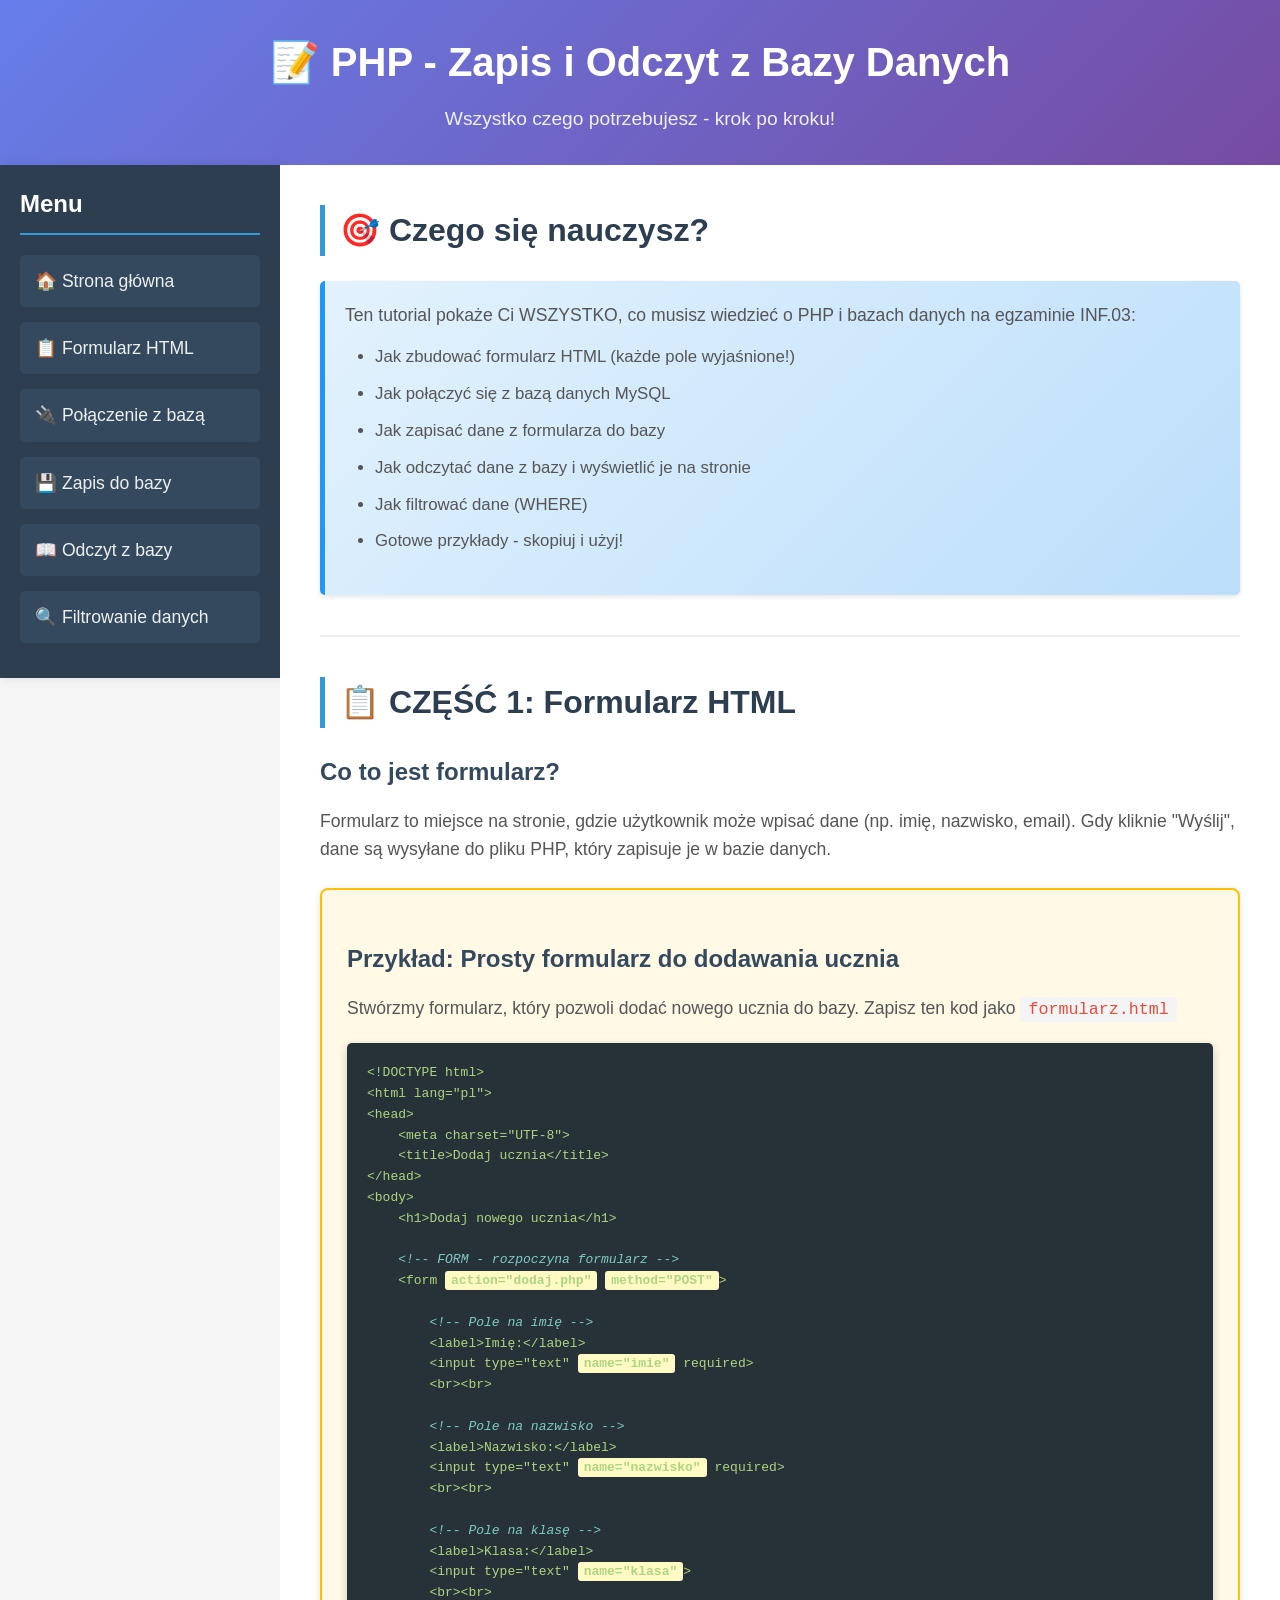
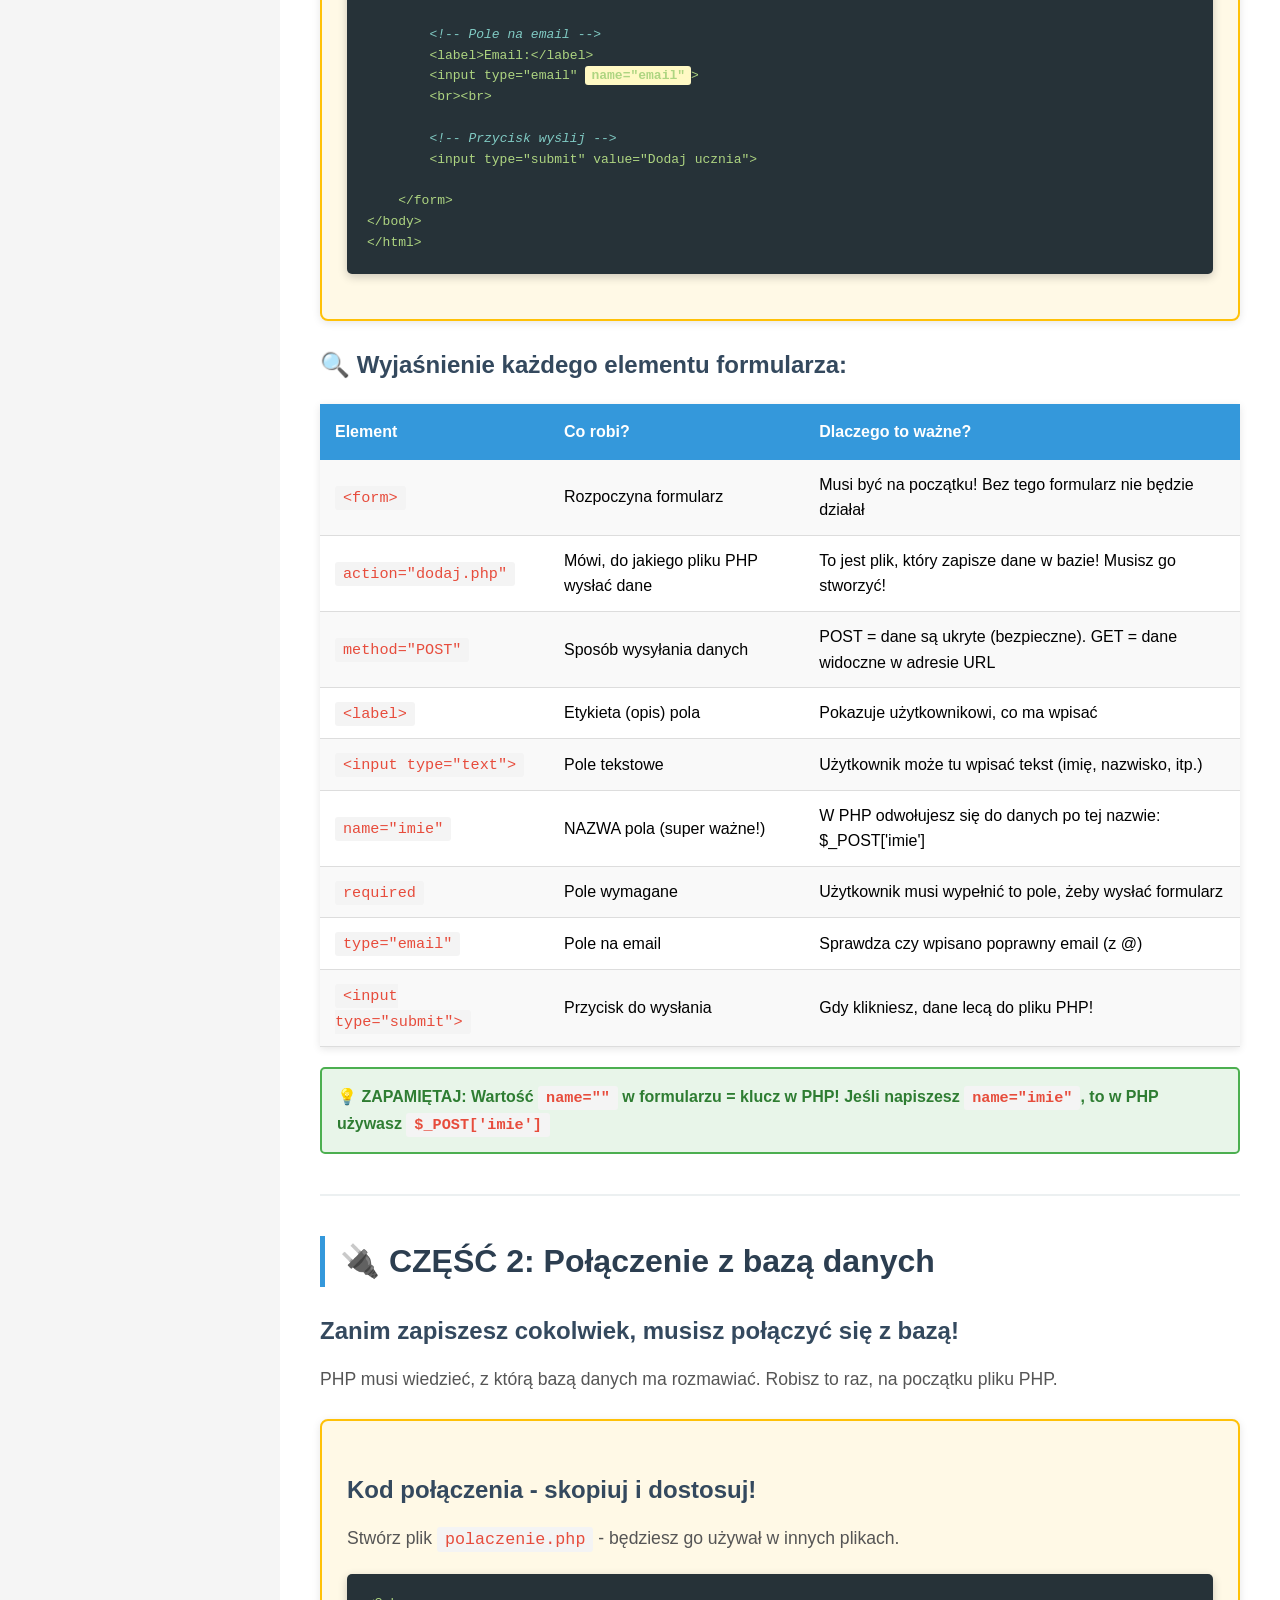
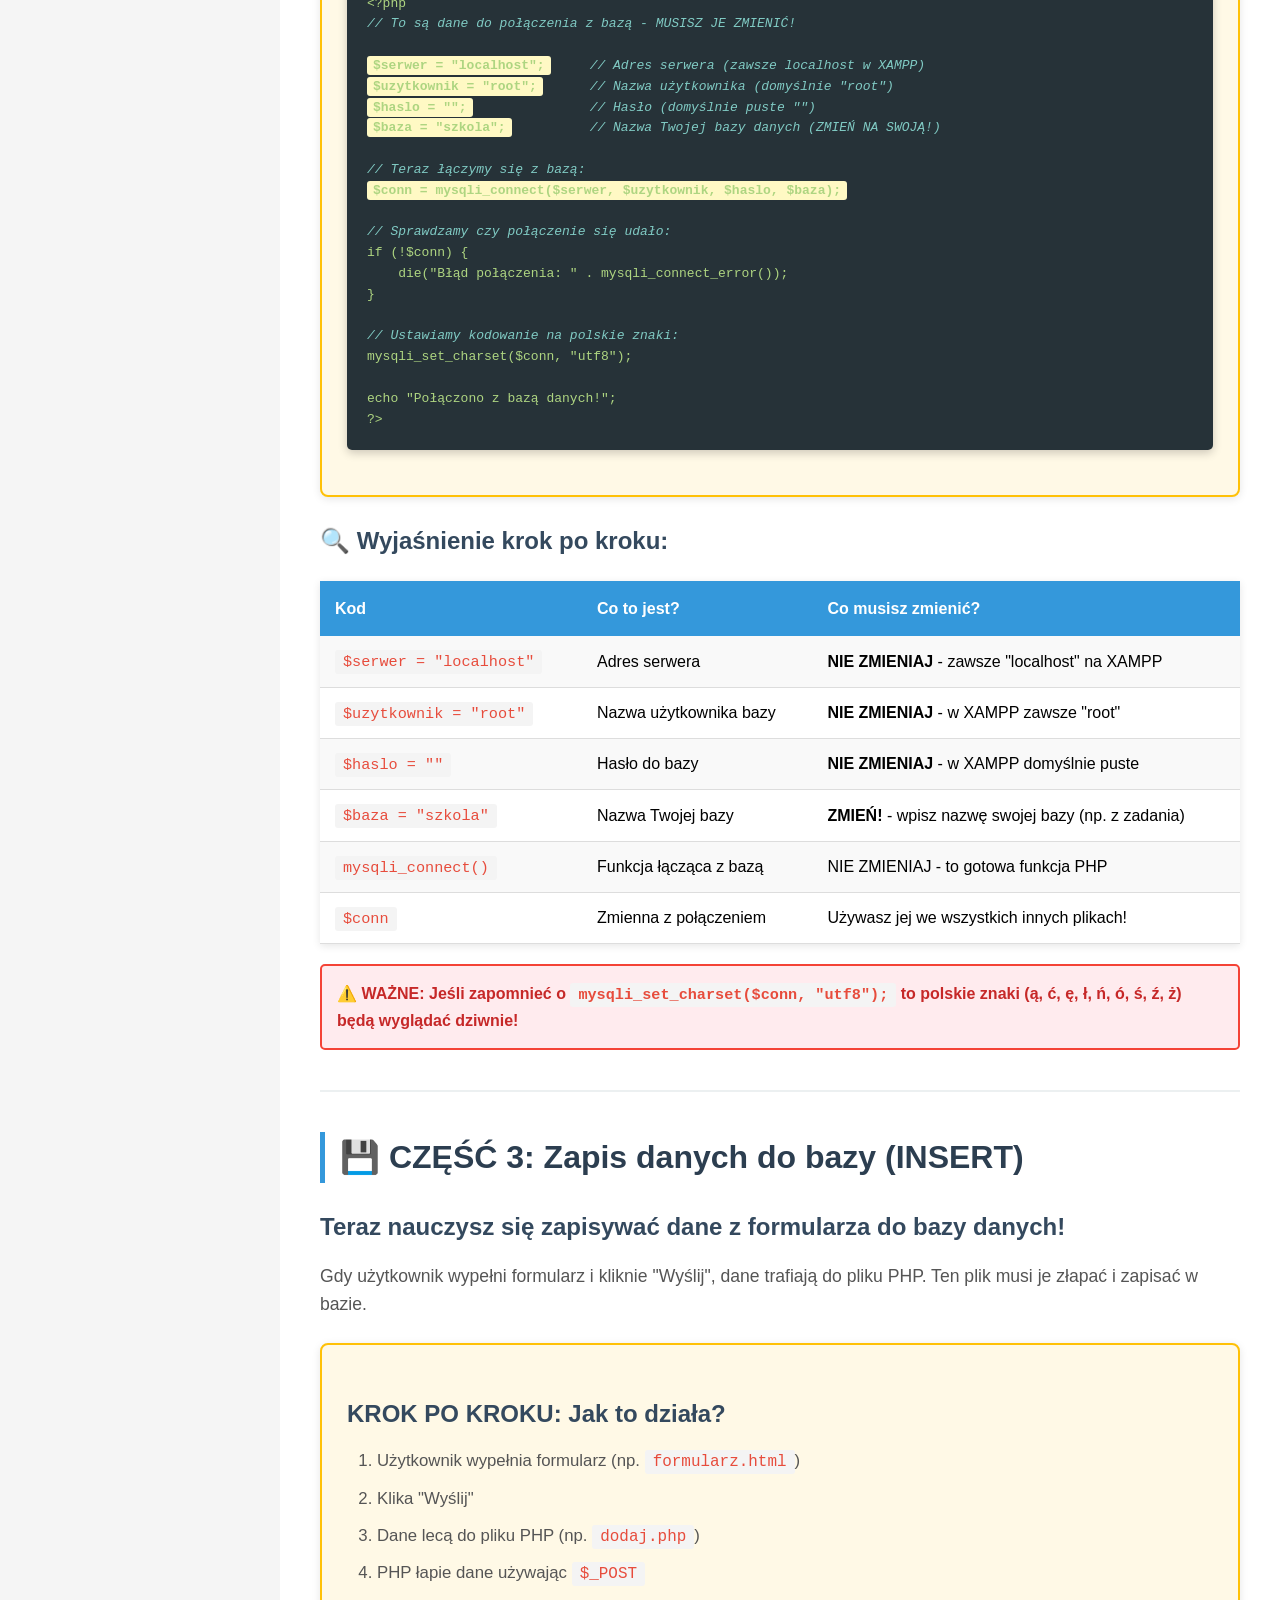
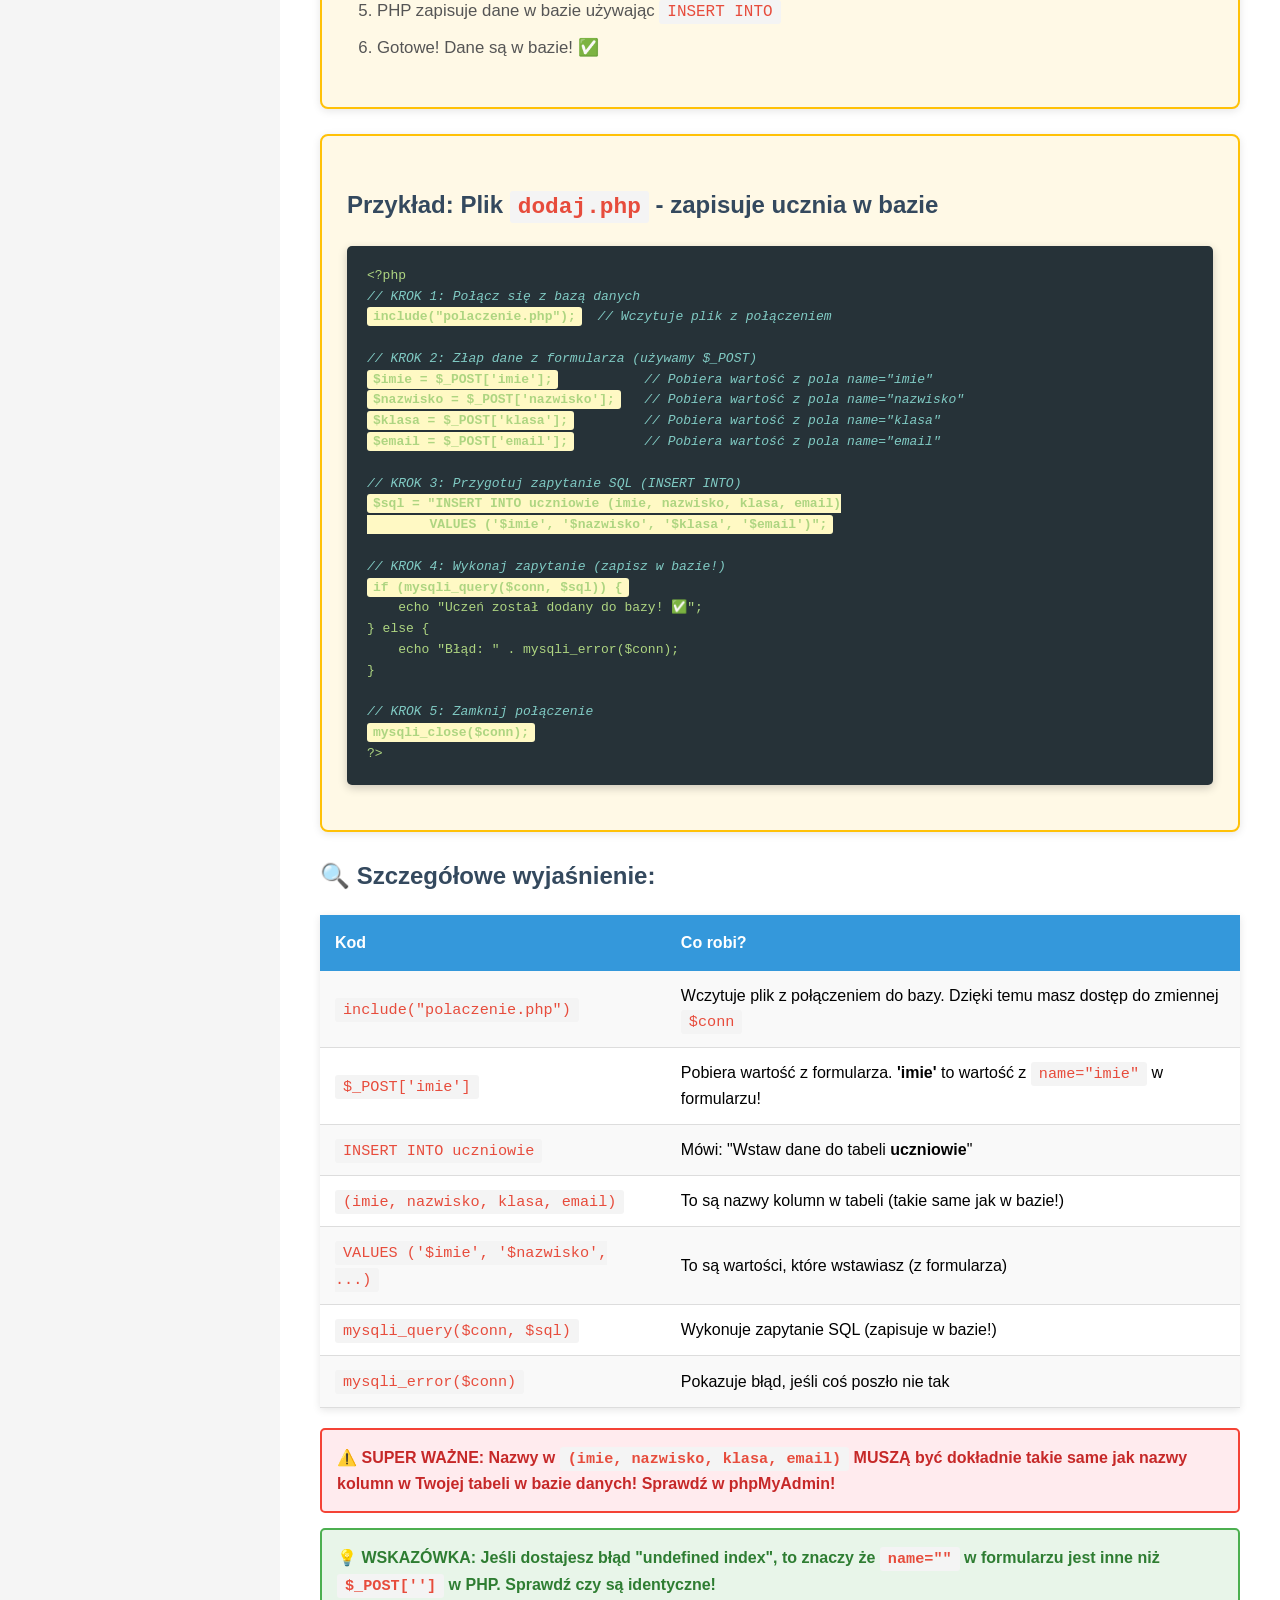
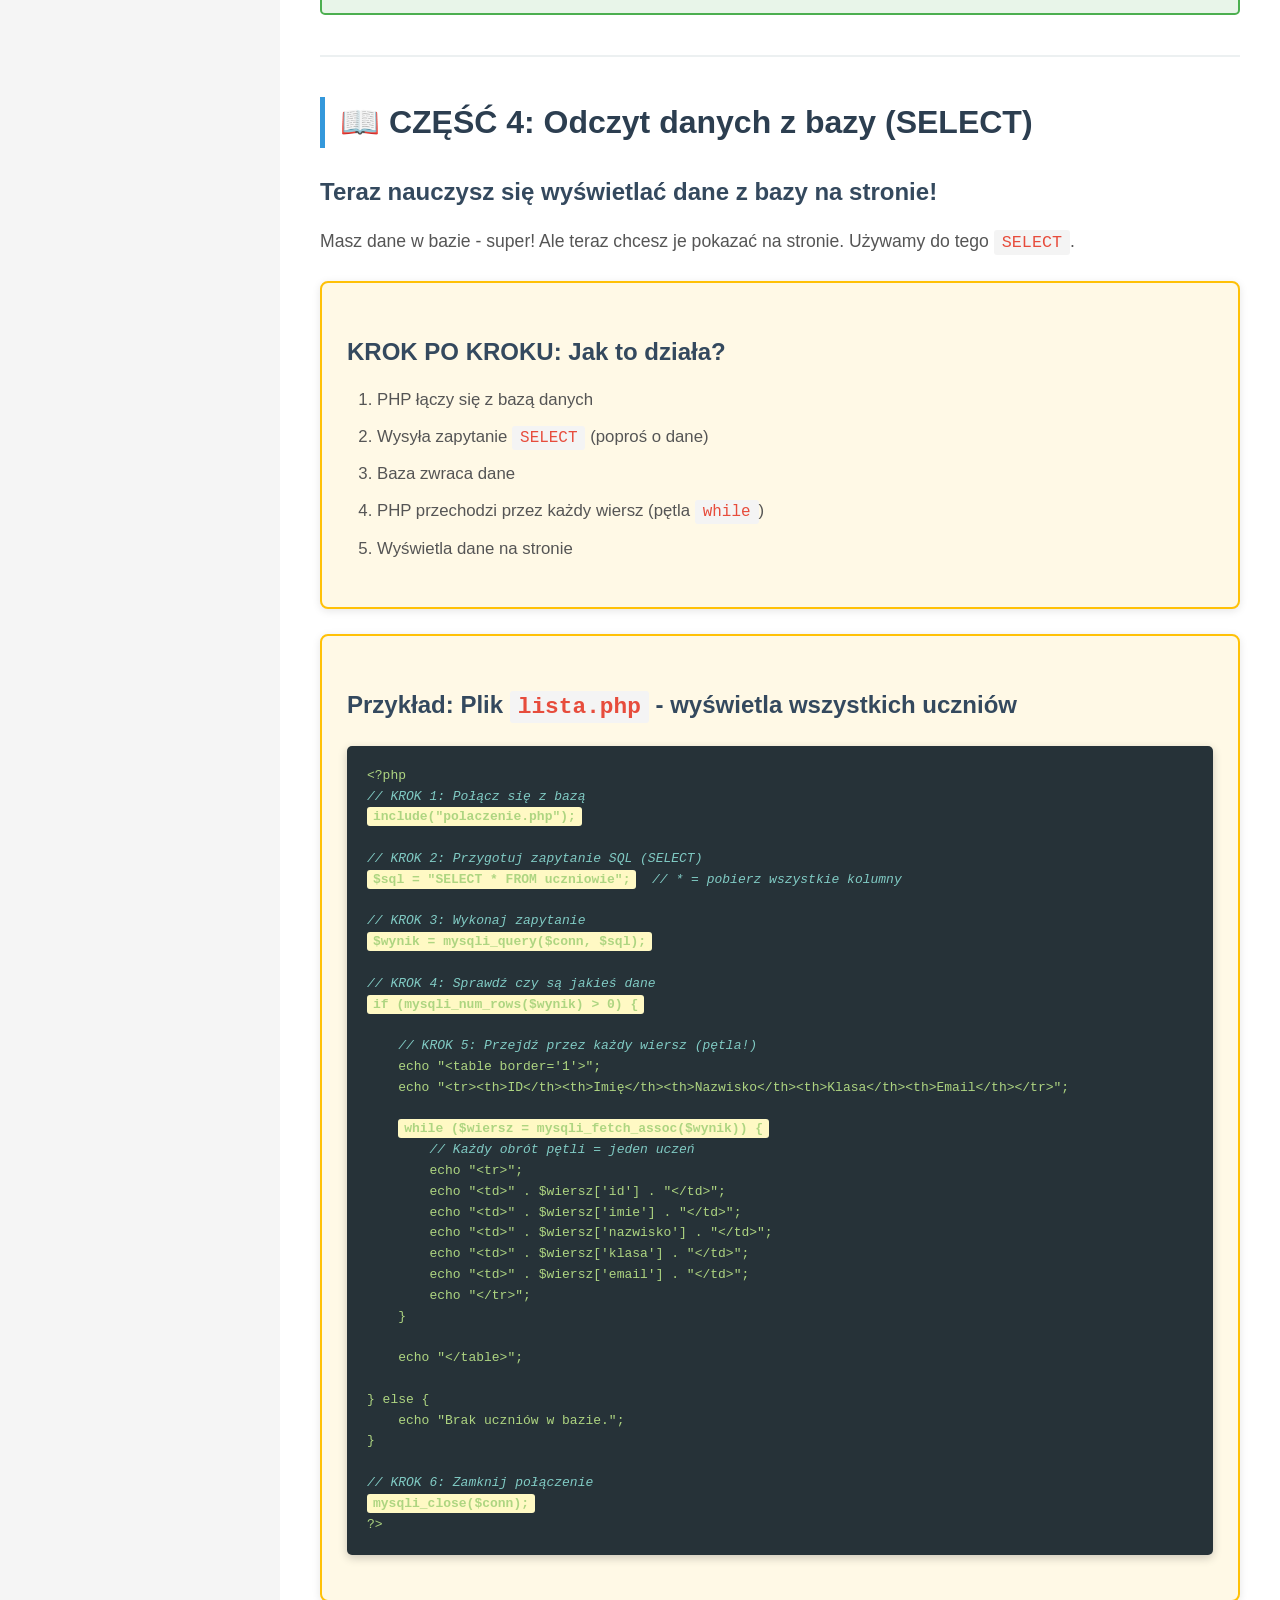
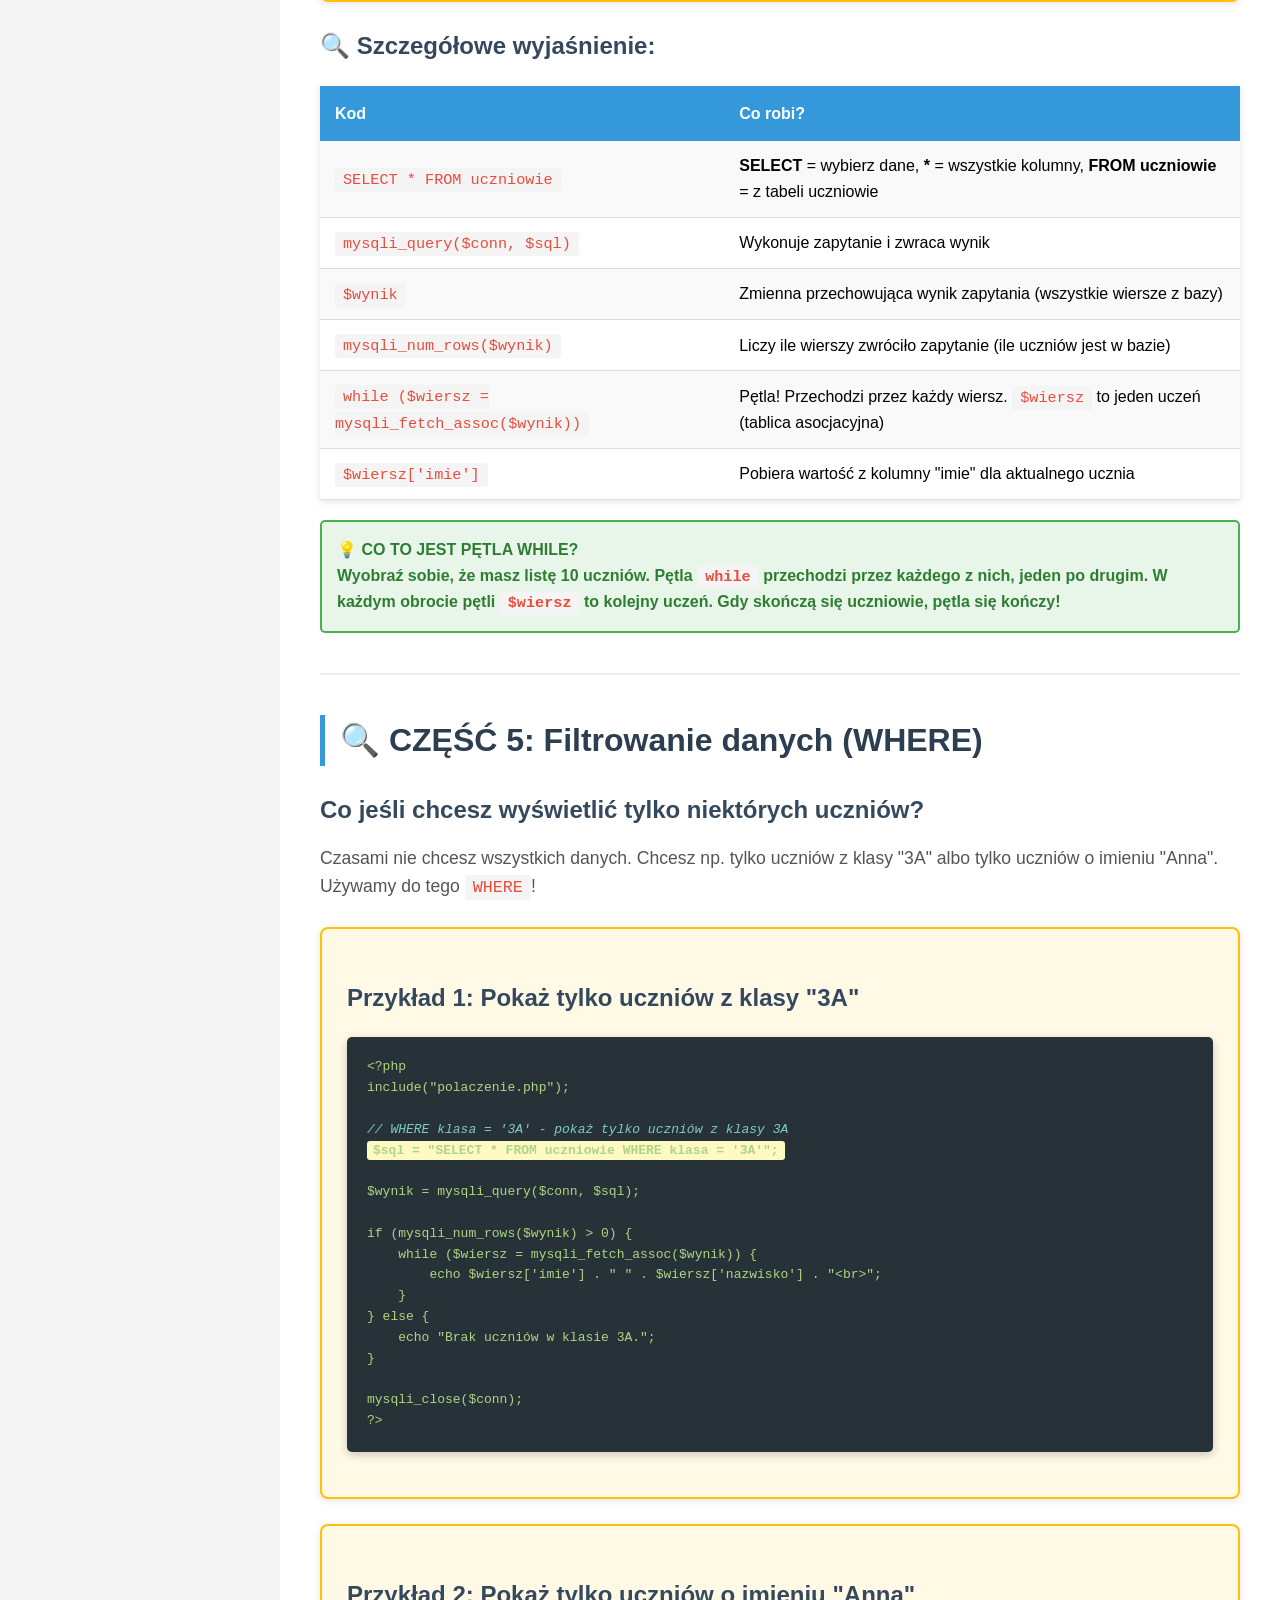
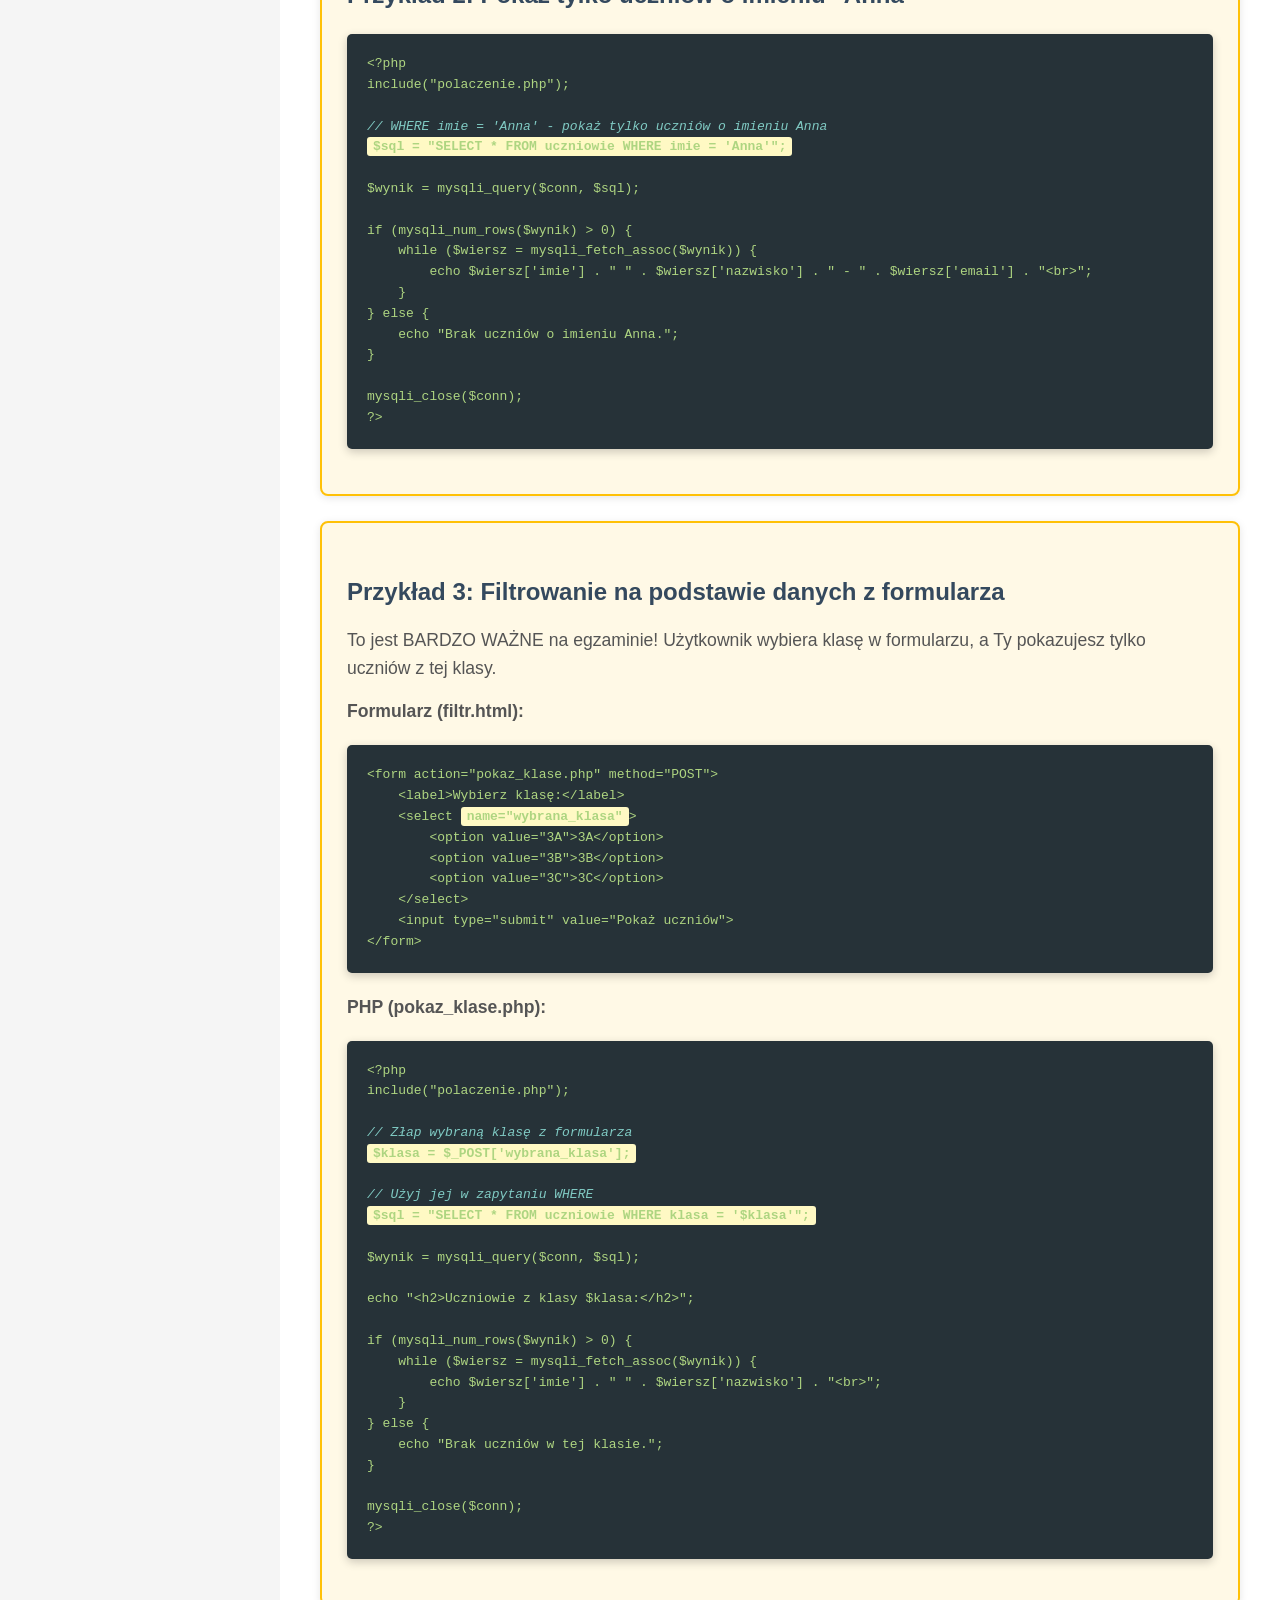
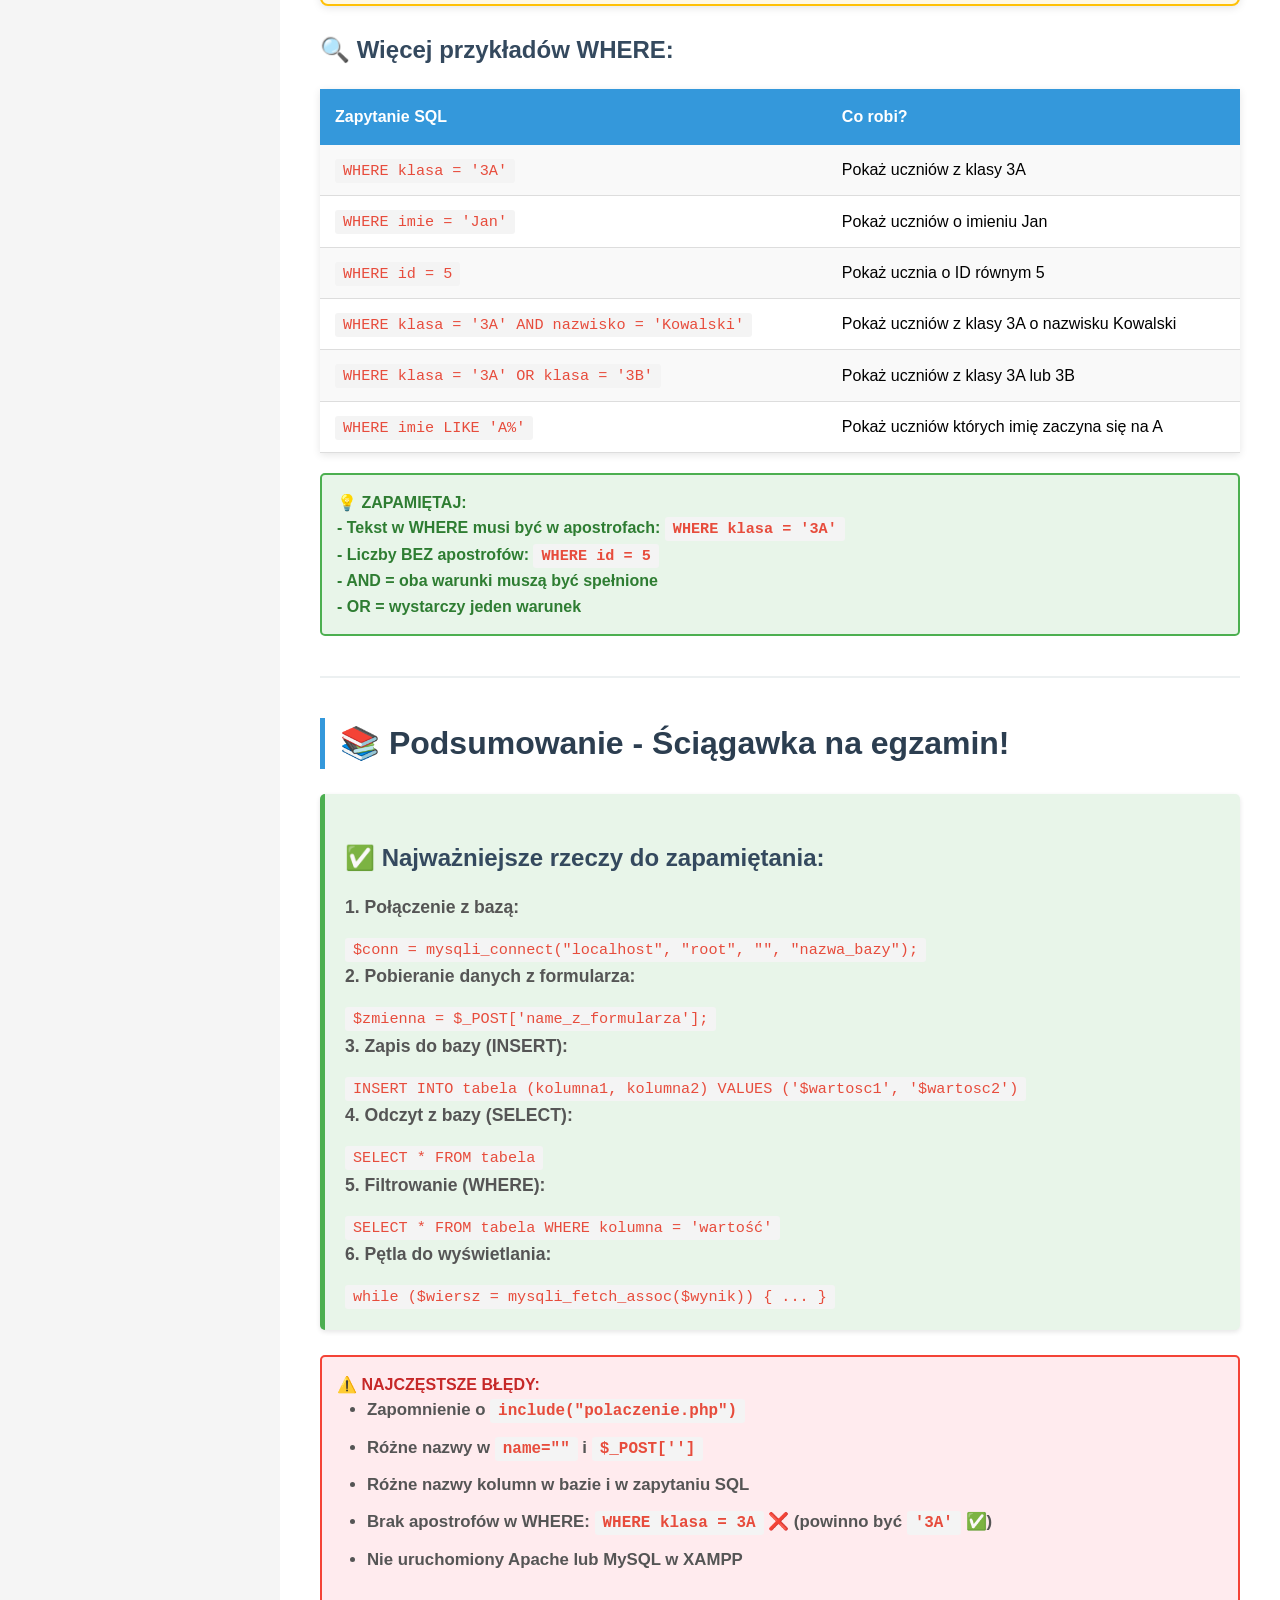
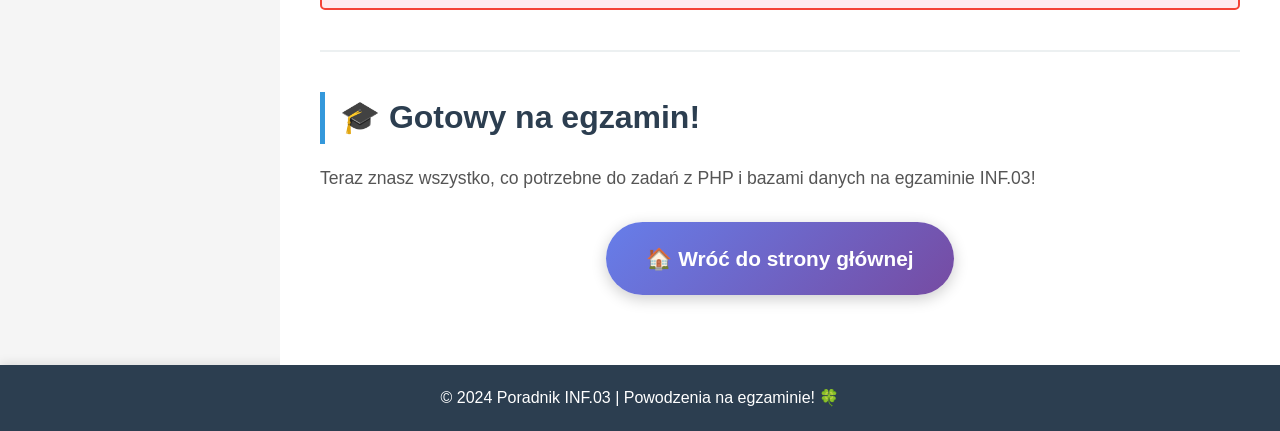
==== PHP_zapis_odczyt.html @ 05ea0daa "Dodano kompletny interaktywny tutorial PHP dla egzaminu INF.03 Stworzono kompleksowy poradnik dla sł" ====
<!DOCTYPE html>
<html lang="pl">
<head>
    <meta charset="UTF-8">
    <meta name="viewport" content="width=device-width, initial-scale=1.0">
    <title>PHP - Zapis i Odczyt z Bazy Danych | INF.03</title>
    <link rel="stylesheet" type="text/css" href="css/style.css">
</head>
<body>

    <!-- Nagłówek -->
    <div id="header">
        <h1>📝 PHP - Zapis i Odczyt z Bazy Danych</h1>
        <p>Wszystko czego potrzebujesz - krok po kroku!</p>
    </div>

    <!-- Menu nawigacji -->
    <div id="nav">
        <h2>Menu</h2>
        <ul>
            <li><a href="index.html">🏠 Strona główna</a></li>
            <li><a href="#formularz">📋 Formularz HTML</a></li>
            <li><a href="#polaczenie">🔌 Połączenie z bazą</a></li>
            <li><a href="#zapis">💾 Zapis do bazy</a></li>
            <li><a href="#odczyt">📖 Odczyt z bazy</a></li>
            <li><a href="#filtrowanie">🔍 Filtrowanie danych</a></li>
        </ul>
    </div>

    <!-- Główna treść -->
    <div id="main">

        <h2>🎯 Czego się nauczysz?</h2>
        <div class="info-box">
            <p>Ten tutorial pokaże Ci WSZYSTKO, co musisz wiedzieć o PHP i bazach danych na egzaminie INF.03:</p>
            <ul>
                <li>Jak zbudować formularz HTML (każde pole wyjaśnione!)</li>
                <li>Jak połączyć się z bazą danych MySQL</li>
                <li>Jak zapisać dane z formularza do bazy</li>
                <li>Jak odczytać dane z bazy i wyświetlić je na stronie</li>
                <li>Jak filtrować dane (WHERE)</li>
                <li>Gotowe przykłady - skopiuj i użyj!</li>
            </ul>
        </div>

        <hr id="formularz">

        <h2>📋 CZĘŚĆ 1: Formularz HTML</h2>

        <h3>Co to jest formularz?</h3>
        <p>Formularz to miejsce na stronie, gdzie użytkownik może wpisać dane (np. imię, nazwisko, email). Gdy kliknie "Wyślij", dane są wysyłane do pliku PHP, który zapisuje je w bazie danych.</p>

        <div class="step-box">
            <h3>Przykład: Prosty formularz do dodawania ucznia</h3>
            <p>Stwórzmy formularz, który pozwoli dodać nowego ucznia do bazy. Zapisz ten kod jako <code>formularz.html</code></p>

            <div class="code-box">
<pre>&lt;!DOCTYPE html&gt;
&lt;html lang="pl"&gt;
&lt;head&gt;
    &lt;meta charset="UTF-8"&gt;
    &lt;title&gt;Dodaj ucznia&lt;/title&gt;
&lt;/head&gt;
&lt;body&gt;
    &lt;h1&gt;Dodaj nowego ucznia&lt;/h1&gt;

    <span class="code-comment">&lt;!-- FORM - rozpoczyna formularz --&gt;</span>
    &lt;form <span class="highlight">action="dodaj.php"</span> <span class="highlight">method="POST"</span>&gt;

        <span class="code-comment">&lt;!-- Pole na imię --&gt;</span>
        &lt;label&gt;Imię:&lt;/label&gt;
        &lt;input type="text" <span class="highlight">name="imie"</span> required&gt;
        &lt;br&gt;&lt;br&gt;

        <span class="code-comment">&lt;!-- Pole na nazwisko --&gt;</span>
        &lt;label&gt;Nazwisko:&lt;/label&gt;
        &lt;input type="text" <span class="highlight">name="nazwisko"</span> required&gt;
        &lt;br&gt;&lt;br&gt;

        <span class="code-comment">&lt;!-- Pole na klasę --&gt;</span>
        &lt;label&gt;Klasa:&lt;/label&gt;
        &lt;input type="text" <span class="highlight">name="klasa"</span>&gt;
        &lt;br&gt;&lt;br&gt;

        <span class="code-comment">&lt;!-- Pole na email --&gt;</span>
        &lt;label&gt;Email:&lt;/label&gt;
        &lt;input type="email" <span class="highlight">name="email"</span>&gt;
        &lt;br&gt;&lt;br&gt;

        <span class="code-comment">&lt;!-- Przycisk wyślij --&gt;</span>
        &lt;input type="submit" value="Dodaj ucznia"&gt;

    &lt;/form&gt;
&lt;/body&gt;
&lt;/html&gt;</pre>
            </div>
        </div>

        <h3>🔍 Wyjaśnienie każdego elementu formularza:</h3>

        <table class="example-table">
            <tr>
                <th>Element</th>
                <th>Co robi?</th>
                <th>Dlaczego to ważne?</th>
            </tr>
            <tr>
                <td><code>&lt;form&gt;</code></td>
                <td>Rozpoczyna formularz</td>
                <td>Musi być na początku! Bez tego formularz nie będzie działał</td>
            </tr>
            <tr>
                <td><code>action="dodaj.php"</code></td>
                <td>Mówi, do jakiego pliku PHP wysłać dane</td>
                <td>To jest plik, który zapisze dane w bazie! Musisz go stworzyć!</td>
            </tr>
            <tr>
                <td><code>method="POST"</code></td>
                <td>Sposób wysyłania danych</td>
                <td>POST = dane są ukryte (bezpieczne). GET = dane widoczne w adresie URL</td>
            </tr>
            <tr>
                <td><code>&lt;label&gt;</code></td>
                <td>Etykieta (opis) pola</td>
                <td>Pokazuje użytkownikowi, co ma wpisać</td>
            </tr>
            <tr>
                <td><code>&lt;input type="text"&gt;</code></td>
                <td>Pole tekstowe</td>
                <td>Użytkownik może tu wpisać tekst (imię, nazwisko, itp.)</td>
            </tr>
            <tr>
                <td><code>name="imie"</code></td>
                <td>NAZWA pola (super ważne!)</td>
                <td>W PHP odwołujesz się do danych po tej nazwie: $_POST['imie']</td>
            </tr>
            <tr>
                <td><code>required</code></td>
                <td>Pole wymagane</td>
                <td>Użytkownik musi wypełnić to pole, żeby wysłać formularz</td>
            </tr>
            <tr>
                <td><code>type="email"</code></td>
                <td>Pole na email</td>
                <td>Sprawdza czy wpisano poprawny email (z @)</td>
            </tr>
            <tr>
                <td><code>&lt;input type="submit"&gt;</code></td>
                <td>Przycisk do wysłania</td>
                <td>Gdy klikniesz, dane lecą do pliku PHP!</td>
            </tr>
        </table>

        <div class="tip-box">
            💡 <strong>ZAPAMIĘTAJ:</strong> Wartość <code>name=""</code> w formularzu = klucz w PHP! Jeśli napiszesz <code>name="imie"</code>, to w PHP używasz <code>$_POST['imie']</code>
        </div>

        <hr id="polaczenie">

        <h2>🔌 CZĘŚĆ 2: Połączenie z bazą danych</h2>

        <h3>Zanim zapiszesz cokolwiek, musisz połączyć się z bazą!</h3>
        <p>PHP musi wiedzieć, z którą bazą danych ma rozmawiać. Robisz to raz, na początku pliku PHP.</p>

        <div class="step-box">
            <h3>Kod połączenia - skopiuj i dostosuj!</h3>
            <p>Stwórz plik <code>polaczenie.php</code> - będziesz go używał w innych plikach.</p>

            <div class="code-box">
<pre>&lt;?php
<span class="code-comment">// To są dane do połączenia z bazą - MUSISZ JE ZMIENIĆ!</span>

<span class="highlight">$serwer = "localhost";</span>     <span class="code-comment">// Adres serwera (zawsze localhost w XAMPP)</span>
<span class="highlight">$uzytkownik = "root";</span>      <span class="code-comment">// Nazwa użytkownika (domyślnie "root")</span>
<span class="highlight">$haslo = "";</span>               <span class="code-comment">// Hasło (domyślnie puste "")</span>
<span class="highlight">$baza = "szkola";</span>          <span class="code-comment">// Nazwa Twojej bazy danych (ZMIEŃ NA SWOJĄ!)</span>

<span class="code-comment">// Teraz łączymy się z bazą:</span>
<span class="highlight">$conn = mysqli_connect($serwer, $uzytkownik, $haslo, $baza);</span>

<span class="code-comment">// Sprawdzamy czy połączenie się udało:</span>
if (!$conn) {
    die("Błąd połączenia: " . mysqli_connect_error());
}

<span class="code-comment">// Ustawiamy kodowanie na polskie znaki:</span>
mysqli_set_charset($conn, "utf8");

echo "Połączono z bazą danych!";
?&gt;</pre>
            </div>
        </div>

        <h3>🔍 Wyjaśnienie krok po kroku:</h3>

        <table class="example-table">
            <tr>
                <th>Kod</th>
                <th>Co to jest?</th>
                <th>Co musisz zmienić?</th>
            </tr>
            <tr>
                <td><code>$serwer = "localhost"</code></td>
                <td>Adres serwera</td>
                <td><strong>NIE ZMIENIAJ</strong> - zawsze "localhost" na XAMPP</td>
            </tr>
            <tr>
                <td><code>$uzytkownik = "root"</code></td>
                <td>Nazwa użytkownika bazy</td>
                <td><strong>NIE ZMIENIAJ</strong> - w XAMPP zawsze "root"</td>
            </tr>
            <tr>
                <td><code>$haslo = ""</code></td>
                <td>Hasło do bazy</td>
                <td><strong>NIE ZMIENIAJ</strong> - w XAMPP domyślnie puste</td>
            </tr>
            <tr>
                <td><code>$baza = "szkola"</code></td>
                <td>Nazwa Twojej bazy</td>
                <td><strong>ZMIEŃ!</strong> - wpisz nazwę swojej bazy (np. z zadania)</td>
            </tr>
            <tr>
                <td><code>mysqli_connect()</code></td>
                <td>Funkcja łącząca z bazą</td>
                <td>NIE ZMIENIAJ - to gotowa funkcja PHP</td>
            </tr>
            <tr>
                <td><code>$conn</code></td>
                <td>Zmienna z połączeniem</td>
                <td>Używasz jej we wszystkich innych plikach!</td>
            </tr>
        </table>

        <div class="warning-box">
            ⚠️ <strong>WAŻNE:</strong> Jeśli zapomnieć o <code>mysqli_set_charset($conn, "utf8");</code> to polskie znaki (ą, ć, ę, ł, ń, ó, ś, ź, ż) będą wyglądać dziwnie!
        </div>

        <hr id="zapis">

        <h2>💾 CZĘŚĆ 3: Zapis danych do bazy (INSERT)</h2>

        <h3>Teraz nauczysz się zapisywać dane z formularza do bazy danych!</h3>
        <p>Gdy użytkownik wypełni formularz i kliknie "Wyślij", dane trafiają do pliku PHP. Ten plik musi je złapać i zapisać w bazie.</p>

        <div class="step-box">
            <h3>KROK PO KROKU: Jak to działa?</h3>
            <ol>
                <li>Użytkownik wypełnia formularz (np. <code>formularz.html</code>)</li>
                <li>Klika "Wyślij"</li>
                <li>Dane lecą do pliku PHP (np. <code>dodaj.php</code>)</li>
                <li>PHP łapie dane używając <code>$_POST</code></li>
                <li>PHP zapisuje dane w bazie używając <code>INSERT INTO</code></li>
                <li>Gotowe! Dane są w bazie! ✅</li>
            </ol>
        </div>

        <div class="step-box">
            <h3>Przykład: Plik <code>dodaj.php</code> - zapisuje ucznia w bazie</h3>

            <div class="code-box">
<pre>&lt;?php
<span class="code-comment">// KROK 1: Połącz się z bazą danych</span>
<span class="highlight">include("polaczenie.php");</span>  <span class="code-comment">// Wczytuje plik z połączeniem</span>

<span class="code-comment">// KROK 2: Złap dane z formularza (używamy $_POST)</span>
<span class="highlight">$imie = $_POST['imie'];</span>           <span class="code-comment">// Pobiera wartość z pola name="imie"</span>
<span class="highlight">$nazwisko = $_POST['nazwisko'];</span>   <span class="code-comment">// Pobiera wartość z pola name="nazwisko"</span>
<span class="highlight">$klasa = $_POST['klasa'];</span>         <span class="code-comment">// Pobiera wartość z pola name="klasa"</span>
<span class="highlight">$email = $_POST['email'];</span>         <span class="code-comment">// Pobiera wartość z pola name="email"</span>

<span class="code-comment">// KROK 3: Przygotuj zapytanie SQL (INSERT INTO)</span>
<span class="highlight">$sql = "INSERT INTO uczniowie (imie, nazwisko, klasa, email)
        VALUES ('$imie', '$nazwisko', '$klasa', '$email')";</span>

<span class="code-comment">// KROK 4: Wykonaj zapytanie (zapisz w bazie!)</span>
<span class="highlight">if (mysqli_query($conn, $sql)) {</span>
    echo "Uczeń został dodany do bazy! ✅";
} else {
    echo "Błąd: " . mysqli_error($conn);
}

<span class="code-comment">// KROK 5: Zamknij połączenie</span>
<span class="highlight">mysqli_close($conn);</span>
?&gt;</pre>
            </div>
        </div>

        <h3>🔍 Szczegółowe wyjaśnienie:</h3>

        <table class="example-table">
            <tr>
                <th>Kod</th>
                <th>Co robi?</th>
            </tr>
            <tr>
                <td><code>include("polaczenie.php")</code></td>
                <td>Wczytuje plik z połączeniem do bazy. Dzięki temu masz dostęp do zmiennej <code>$conn</code></td>
            </tr>
            <tr>
                <td><code>$_POST['imie']</code></td>
                <td>Pobiera wartość z formularza. <strong>'imie'</strong> to wartość z <code>name="imie"</code> w formularzu!</td>
            </tr>
            <tr>
                <td><code>INSERT INTO uczniowie</code></td>
                <td>Mówi: "Wstaw dane do tabeli <strong>uczniowie</strong>"</td>
            </tr>
            <tr>
                <td><code>(imie, nazwisko, klasa, email)</code></td>
                <td>To są nazwy kolumn w tabeli (takie same jak w bazie!)</td>
            </tr>
            <tr>
                <td><code>VALUES ('$imie', '$nazwisko', ...)</code></td>
                <td>To są wartości, które wstawiasz (z formularza)</td>
            </tr>
            <tr>
                <td><code>mysqli_query($conn, $sql)</code></td>
                <td>Wykonuje zapytanie SQL (zapisuje w bazie!)</td>
            </tr>
            <tr>
                <td><code>mysqli_error($conn)</code></td>
                <td>Pokazuje błąd, jeśli coś poszło nie tak</td>
            </tr>
        </table>

        <div class="warning-box">
            ⚠️ <strong>SUPER WAŻNE:</strong> Nazwy w <code>(imie, nazwisko, klasa, email)</code> MUSZĄ być dokładnie takie same jak nazwy kolumn w Twojej tabeli w bazie danych! Sprawdź w phpMyAdmin!
        </div>

        <div class="tip-box">
            💡 <strong>WSKAZÓWKA:</strong> Jeśli dostajesz błąd "undefined index", to znaczy że <code>name=""</code> w formularzu jest inne niż <code>$_POST['']</code> w PHP. Sprawdź czy są identyczne!
        </div>

        <hr id="odczyt">

        <h2>📖 CZĘŚĆ 4: Odczyt danych z bazy (SELECT)</h2>

        <h3>Teraz nauczysz się wyświetlać dane z bazy na stronie!</h3>
        <p>Masz dane w bazie - super! Ale teraz chcesz je pokazać na stronie. Używamy do tego <code>SELECT</code>.</p>

        <div class="step-box">
            <h3>KROK PO KROKU: Jak to działa?</h3>
            <ol>
                <li>PHP łączy się z bazą danych</li>
                <li>Wysyła zapytanie <code>SELECT</code> (poproś o dane)</li>
                <li>Baza zwraca dane</li>
                <li>PHP przechodzi przez każdy wiersz (pętla <code>while</code>)</li>
                <li>Wyświetla dane na stronie</li>
            </ol>
        </div>

        <div class="step-box">
            <h3>Przykład: Plik <code>lista.php</code> - wyświetla wszystkich uczniów</h3>

            <div class="code-box">
<pre>&lt;?php
<span class="code-comment">// KROK 1: Połącz się z bazą</span>
<span class="highlight">include("polaczenie.php");</span>

<span class="code-comment">// KROK 2: Przygotuj zapytanie SQL (SELECT)</span>
<span class="highlight">$sql = "SELECT * FROM uczniowie";</span>  <span class="code-comment">// * = pobierz wszystkie kolumny</span>

<span class="code-comment">// KROK 3: Wykonaj zapytanie</span>
<span class="highlight">$wynik = mysqli_query($conn, $sql);</span>

<span class="code-comment">// KROK 4: Sprawdź czy są jakieś dane</span>
<span class="highlight">if (mysqli_num_rows($wynik) > 0) {</span>

    <span class="code-comment">// KROK 5: Przejdź przez każdy wiersz (pętla!)</span>
    echo "&lt;table border='1'&gt;";
    echo "&lt;tr&gt;&lt;th&gt;ID&lt;/th&gt;&lt;th&gt;Imię&lt;/th&gt;&lt;th&gt;Nazwisko&lt;/th&gt;&lt;th&gt;Klasa&lt;/th&gt;&lt;th&gt;Email&lt;/th&gt;&lt;/tr&gt;";

    <span class="highlight">while ($wiersz = mysqli_fetch_assoc($wynik)) {</span>
        <span class="code-comment">// Każdy obrót pętli = jeden uczeń</span>
        echo "&lt;tr&gt;";
        echo "&lt;td&gt;" . $wiersz['id'] . "&lt;/td&gt;";
        echo "&lt;td&gt;" . $wiersz['imie'] . "&lt;/td&gt;";
        echo "&lt;td&gt;" . $wiersz['nazwisko'] . "&lt;/td&gt;";
        echo "&lt;td&gt;" . $wiersz['klasa'] . "&lt;/td&gt;";
        echo "&lt;td&gt;" . $wiersz['email'] . "&lt;/td&gt;";
        echo "&lt;/tr&gt;";
    }

    echo "&lt;/table&gt;";

} else {
    echo "Brak uczniów w bazie.";
}

<span class="code-comment">// KROK 6: Zamknij połączenie</span>
<span class="highlight">mysqli_close($conn);</span>
?&gt;</pre>
            </div>
        </div>

        <h3>🔍 Szczegółowe wyjaśnienie:</h3>

        <table class="example-table">
            <tr>
                <th>Kod</th>
                <th>Co robi?</th>
            </tr>
            <tr>
                <td><code>SELECT * FROM uczniowie</code></td>
                <td><strong>SELECT</strong> = wybierz dane, <strong>*</strong> = wszystkie kolumny, <strong>FROM uczniowie</strong> = z tabeli uczniowie</td>
            </tr>
            <tr>
                <td><code>mysqli_query($conn, $sql)</code></td>
                <td>Wykonuje zapytanie i zwraca wynik</td>
            </tr>
            <tr>
                <td><code>$wynik</code></td>
                <td>Zmienna przechowująca wynik zapytania (wszystkie wiersze z bazy)</td>
            </tr>
            <tr>
                <td><code>mysqli_num_rows($wynik)</code></td>
                <td>Liczy ile wierszy zwróciło zapytanie (ile uczniów jest w bazie)</td>
            </tr>
            <tr>
                <td><code>while ($wiersz = mysqli_fetch_assoc($wynik))</code></td>
                <td>Pętla! Przechodzi przez każdy wiersz. <code>$wiersz</code> to jeden uczeń (tablica asocjacyjna)</td>
            </tr>
            <tr>
                <td><code>$wiersz['imie']</code></td>
                <td>Pobiera wartość z kolumny "imie" dla aktualnego ucznia</td>
            </tr>
        </table>

        <div class="tip-box">
            💡 <strong>CO TO JEST PĘTLA WHILE?</strong><br>
            Wyobraź sobie, że masz listę 10 uczniów. Pętla <code>while</code> przechodzi przez każdego z nich, jeden po drugim.
            W każdym obrocie pętli <code>$wiersz</code> to kolejny uczeń. Gdy skończą się uczniowie, pętla się kończy!
        </div>

        <hr id="filtrowanie">

        <h2>🔍 CZĘŚĆ 5: Filtrowanie danych (WHERE)</h2>

        <h3>Co jeśli chcesz wyświetlić tylko niektórych uczniów?</h3>
        <p>Czasami nie chcesz wszystkich danych. Chcesz np. tylko uczniów z klasy "3A" albo tylko uczniów o imieniu "Anna". Używamy do tego <code>WHERE</code>!</p>

        <div class="step-box">
            <h3>Przykład 1: Pokaż tylko uczniów z klasy "3A"</h3>

            <div class="code-box">
<pre>&lt;?php
include("polaczenie.php");

<span class="code-comment">// WHERE klasa = '3A' - pokaż tylko uczniów z klasy 3A</span>
<span class="highlight">$sql = "SELECT * FROM uczniowie WHERE klasa = '3A'";</span>

$wynik = mysqli_query($conn, $sql);

if (mysqli_num_rows($wynik) > 0) {
    while ($wiersz = mysqli_fetch_assoc($wynik)) {
        echo $wiersz['imie'] . " " . $wiersz['nazwisko'] . "&lt;br&gt;";
    }
} else {
    echo "Brak uczniów w klasie 3A.";
}

mysqli_close($conn);
?&gt;</pre>
            </div>
        </div>

        <div class="step-box">
            <h3>Przykład 2: Pokaż tylko uczniów o imieniu "Anna"</h3>

            <div class="code-box">
<pre>&lt;?php
include("polaczenie.php");

<span class="code-comment">// WHERE imie = 'Anna' - pokaż tylko uczniów o imieniu Anna</span>
<span class="highlight">$sql = "SELECT * FROM uczniowie WHERE imie = 'Anna'";</span>

$wynik = mysqli_query($conn, $sql);

if (mysqli_num_rows($wynik) > 0) {
    while ($wiersz = mysqli_fetch_assoc($wynik)) {
        echo $wiersz['imie'] . " " . $wiersz['nazwisko'] . " - " . $wiersz['email'] . "&lt;br&gt;";
    }
} else {
    echo "Brak uczniów o imieniu Anna.";
}

mysqli_close($conn);
?&gt;</pre>
            </div>
        </div>

        <div class="step-box">
            <h3>Przykład 3: Filtrowanie na podstawie danych z formularza</h3>
            <p>To jest BARDZO WAŻNE na egzaminie! Użytkownik wybiera klasę w formularzu, a Ty pokazujesz tylko uczniów z tej klasy.</p>

            <p><strong>Formularz (filtr.html):</strong></p>
            <div class="code-box">
<pre>&lt;form action="pokaz_klase.php" method="POST"&gt;
    &lt;label&gt;Wybierz klasę:&lt;/label&gt;
    &lt;select <span class="highlight">name="wybrana_klasa"</span>&gt;
        &lt;option value="3A"&gt;3A&lt;/option&gt;
        &lt;option value="3B"&gt;3B&lt;/option&gt;
        &lt;option value="3C"&gt;3C&lt;/option&gt;
    &lt;/select&gt;
    &lt;input type="submit" value="Pokaż uczniów"&gt;
&lt;/form&gt;</pre>
            </div>

            <p><strong>PHP (pokaz_klase.php):</strong></p>
            <div class="code-box">
<pre>&lt;?php
include("polaczenie.php");

<span class="code-comment">// Złap wybraną klasę z formularza</span>
<span class="highlight">$klasa = $_POST['wybrana_klasa'];</span>

<span class="code-comment">// Użyj jej w zapytaniu WHERE</span>
<span class="highlight">$sql = "SELECT * FROM uczniowie WHERE klasa = '$klasa'";</span>

$wynik = mysqli_query($conn, $sql);

echo "&lt;h2&gt;Uczniowie z klasy $klasa:&lt;/h2&gt;";

if (mysqli_num_rows($wynik) > 0) {
    while ($wiersz = mysqli_fetch_assoc($wynik)) {
        echo $wiersz['imie'] . " " . $wiersz['nazwisko'] . "&lt;br&gt;";
    }
} else {
    echo "Brak uczniów w tej klasie.";
}

mysqli_close($conn);
?&gt;</pre>
            </div>
        </div>

        <h3>🔍 Więcej przykładów WHERE:</h3>

        <table class="example-table">
            <tr>
                <th>Zapytanie SQL</th>
                <th>Co robi?</th>
            </tr>
            <tr>
                <td><code>WHERE klasa = '3A'</code></td>
                <td>Pokaż uczniów z klasy 3A</td>
            </tr>
            <tr>
                <td><code>WHERE imie = 'Jan'</code></td>
                <td>Pokaż uczniów o imieniu Jan</td>
            </tr>
            <tr>
                <td><code>WHERE id = 5</code></td>
                <td>Pokaż ucznia o ID równym 5</td>
            </tr>
            <tr>
                <td><code>WHERE klasa = '3A' AND nazwisko = 'Kowalski'</code></td>
                <td>Pokaż uczniów z klasy 3A o nazwisku Kowalski</td>
            </tr>
            <tr>
                <td><code>WHERE klasa = '3A' OR klasa = '3B'</code></td>
                <td>Pokaż uczniów z klasy 3A lub 3B</td>
            </tr>
            <tr>
                <td><code>WHERE imie LIKE 'A%'</code></td>
                <td>Pokaż uczniów których imię zaczyna się na A</td>
            </tr>
        </table>

        <div class="tip-box">
            💡 <strong>ZAPAMIĘTAJ:</strong><br>
            - Tekst w WHERE musi być w apostrofach: <code>WHERE klasa = '3A'</code><br>
            - Liczby BEZ apostrofów: <code>WHERE id = 5</code><br>
            - <strong>AND</strong> = oba warunki muszą być spełnione<br>
            - <strong>OR</strong> = wystarczy jeden warunek
        </div>

        <hr>

        <h2>📚 Podsumowanie - Ściągawka na egzamin!</h2>

        <div class="success-box">
            <h3>✅ Najważniejsze rzeczy do zapamiętania:</h3>

            <p><strong>1. Połączenie z bazą:</strong></p>
            <code>$conn = mysqli_connect("localhost", "root", "", "nazwa_bazy");</code>

            <p><strong>2. Pobieranie danych z formularza:</strong></p>
            <code>$zmienna = $_POST['name_z_formularza'];</code>

            <p><strong>3. Zapis do bazy (INSERT):</strong></p>
            <code>INSERT INTO tabela (kolumna1, kolumna2) VALUES ('$wartosc1', '$wartosc2')</code>

            <p><strong>4. Odczyt z bazy (SELECT):</strong></p>
            <code>SELECT * FROM tabela</code>

            <p><strong>5. Filtrowanie (WHERE):</strong></p>
            <code>SELECT * FROM tabela WHERE kolumna = 'wartość'</code>

            <p><strong>6. Pętla do wyświetlania:</strong></p>
            <code>while ($wiersz = mysqli_fetch_assoc($wynik)) { ... }</code>
        </div>

        <div class="warning-box">
            ⚠️ <strong>NAJCZĘSTSZE BŁĘDY:</strong>
            <ul>
                <li>Zapomnienie o <code>include("polaczenie.php")</code></li>
                <li>Różne nazwy w <code>name=""</code> i <code>$_POST['']</code></li>
                <li>Różne nazwy kolumn w bazie i w zapytaniu SQL</li>
                <li>Brak apostrofów w WHERE: <code>WHERE klasa = 3A</code> ❌ (powinno być <code>'3A'</code> ✅)</li>
                <li>Nie uruchomiony Apache lub MySQL w XAMPP</li>
            </ul>
        </div>

        <hr>

        <h2>🎓 Gotowy na egzamin!</h2>
        <p>Teraz znasz wszystko, co potrzebne do zadań z PHP i bazami danych na egzaminie INF.03!</p>

        <div class="button-container">
            <a href="index.html" class="big-button">🏠 Wróć do strony głównej</a>
        </div>

    </div>

    <!-- Stopka -->
    <div id="footer">
        <p>&copy; 2024 Poradnik INF.03 | Powodzenia na egzaminie! 🍀</p>
    </div>

</body>
</html>
---- css/style.css ----
/* Reset marginesów i odstępów */
* {
    margin: 0;
    padding: 0;
    box-sizing: border-box;
}

body {
    font-family: 'Segoe UI', Arial, sans-serif;
    background-color: #f5f5f5;
    line-height: 1.6;
}

/* Nagłówek */
#header {
    background: linear-gradient(135deg, #667eea 0%, #764ba2 100%);
    color: white;
    padding: 30px 20px;
    text-align: center;
    box-shadow: 0 2px 10px rgba(0,0,0,0.1);
}

#header h1 {
    font-size: 2.5em;
    margin-bottom: 10px;
}

#header p {
    font-size: 1.2em;
    opacity: 0.9;
}

/* Menu nawigacji */
#nav {
    background-color: #2c3e50;
    width: 280px;
    min-height: 500px;
    float: left;
    padding: 20px;
    box-shadow: 2px 0 10px rgba(0,0,0,0.1);
}

#nav h2 {
    color: white;
    margin-bottom: 20px;
    font-size: 1.5em;
    border-bottom: 2px solid #3498db;
    padding-bottom: 10px;
}

#nav ul {
    list-style: none;
}

#nav ul li {
    margin-bottom: 15px;
}

#nav ul li a {
    color: #ecf0f1;
    text-decoration: none;
    display: block;
    padding: 12px 15px;
    background-color: #34495e;
    border-radius: 5px;
    transition: all 0.3s ease;
    font-size: 1.1em;
}

#nav ul li a:hover {
    background-color: #3498db;
    transform: translateX(5px);
    box-shadow: 0 2px 5px rgba(0,0,0,0.2);
}

/* Główna treść */
#main {
    background-color: white;
    width: calc(100% - 280px);
    min-height: 500px;
    float: left;
    padding: 40px;
}

#main h2 {
    color: #2c3e50;
    margin-bottom: 20px;
    font-size: 2em;
    border-left: 5px solid #3498db;
    padding-left: 15px;
}

#main h3 {
    color: #34495e;
    margin-top: 25px;
    margin-bottom: 15px;
    font-size: 1.5em;
}

#main p {
    margin-bottom: 15px;
    color: #555;
    font-size: 1.1em;
}

#main code {
    background-color: #f4f4f4;
    padding: 3px 8px;
    border-radius: 3px;
    font-family: 'Courier New', monospace;
    color: #e74c3c;
    font-size: 0.95em;
}

#main ol, #main ul {
    margin-left: 30px;
    margin-bottom: 20px;
}

#main li {
    margin-bottom: 10px;
    color: #555;
    font-size: 1.05em;
}

hr {
    margin: 40px 0;
    border: none;
    border-top: 2px solid #ecf0f1;
}

/* Stopka */
#footer {
    background-color: #2c3e50;
    color: white;
    padding: 20px;
    clear: both;
    text-align: center;
    box-shadow: 0 -2px 10px rgba(0,0,0,0.1);
}

/* Ramki informacyjne */
.info-box {
    background: linear-gradient(135deg, #e3f2fd 0%, #bbdefb 100%);
    border-left: 5px solid #2196F3;
    padding: 20px;
    margin: 25px 0;
    border-radius: 5px;
    box-shadow: 0 2px 5px rgba(0,0,0,0.1);
}

.info-box h3 {
    color: #1976D2;
    margin-top: 0;
}

.step-box {
    background-color: #fff9e6;
    border: 2px solid #ffc107;
    border-radius: 8px;
    padding: 25px;
    margin: 25px 0;
    box-shadow: 0 2px 8px rgba(0,0,0,0.1);
}

.step-box h3 {
    color: #f57c00;
    margin-top: 0;
    font-size: 1.4em;
}

.warning-box {
    background-color: #ffebee;
    border: 2px solid #f44336;
    border-radius: 5px;
    padding: 15px;
    margin-top: 15px;
    color: #c62828;
    font-weight: bold;
}

.tip-box {
    background-color: #e8f5e9;
    border: 2px solid #4caf50;
    border-radius: 5px;
    padding: 15px;
    margin-top: 15px;
    color: #2e7d32;
    font-weight: bold;
}

.success-box {
    background-color: #e8f5e9;
    border-left: 5px solid #4caf50;
    padding: 20px;
    margin: 25px 0;
    border-radius: 5px;
    box-shadow: 0 2px 5px rgba(0,0,0,0.1);
}

.success-box h3 {
    color: #2e7d32;
    margin-top: 0;
}

.code-box {
    background-color: #263238;
    color: #aed581;
    padding: 20px;
    border-radius: 5px;
    margin: 20px 0;
    overflow-x: auto;
    font-family: 'Courier New', monospace;
    box-shadow: 0 3px 10px rgba(0,0,0,0.2);
}

.code-box pre {
    margin: 0;
    white-space: pre;
    color: #aed581;
}

.code-comment {
    color: #80cbc4;
    font-style: italic;
}

.button-container {
    text-align: center;
    margin: 30px 0;
}

.big-button {
    display: inline-block;
    background: linear-gradient(135deg, #667eea 0%, #764ba2 100%);
    color: white;
    padding: 20px 40px;
    text-decoration: none;
    border-radius: 50px;
    font-size: 1.3em;
    font-weight: bold;
    transition: all 0.3s ease;
    box-shadow: 0 4px 15px rgba(0,0,0,0.2);
}

.big-button:hover {
    transform: translateY(-3px);
    box-shadow: 0 6px 20px rgba(0,0,0,0.3);
}

/* Tabele z przykładami */
.example-table {
    width: 100%;
    border-collapse: collapse;
    margin: 20px 0;
    box-shadow: 0 2px 8px rgba(0,0,0,0.1);
}

.example-table th {
    background-color: #3498db;
    color: white;
    padding: 15px;
    text-align: left;
    font-weight: bold;
}

.example-table td {
    padding: 12px 15px;
    border-bottom: 1px solid #ddd;
}

.example-table tr:nth-child(even) {
    background-color: #f9f9f9;
}

.example-table tr:hover {
    background-color: #f0f7ff;
}

/* Wyróżnienie ważnych fragmentów */
.highlight {
    background-color: #fff9c4;
    padding: 2px 6px;
    border-radius: 3px;
    font-weight: bold;
}

/* Responsywność dla mniejszych ekranów */
@media (max-width: 768px) {
    #nav {
        width: 100%;
        float: none;
        min-height: auto;
    }

    #main {
        width: 100%;
        float: none;
    }
}
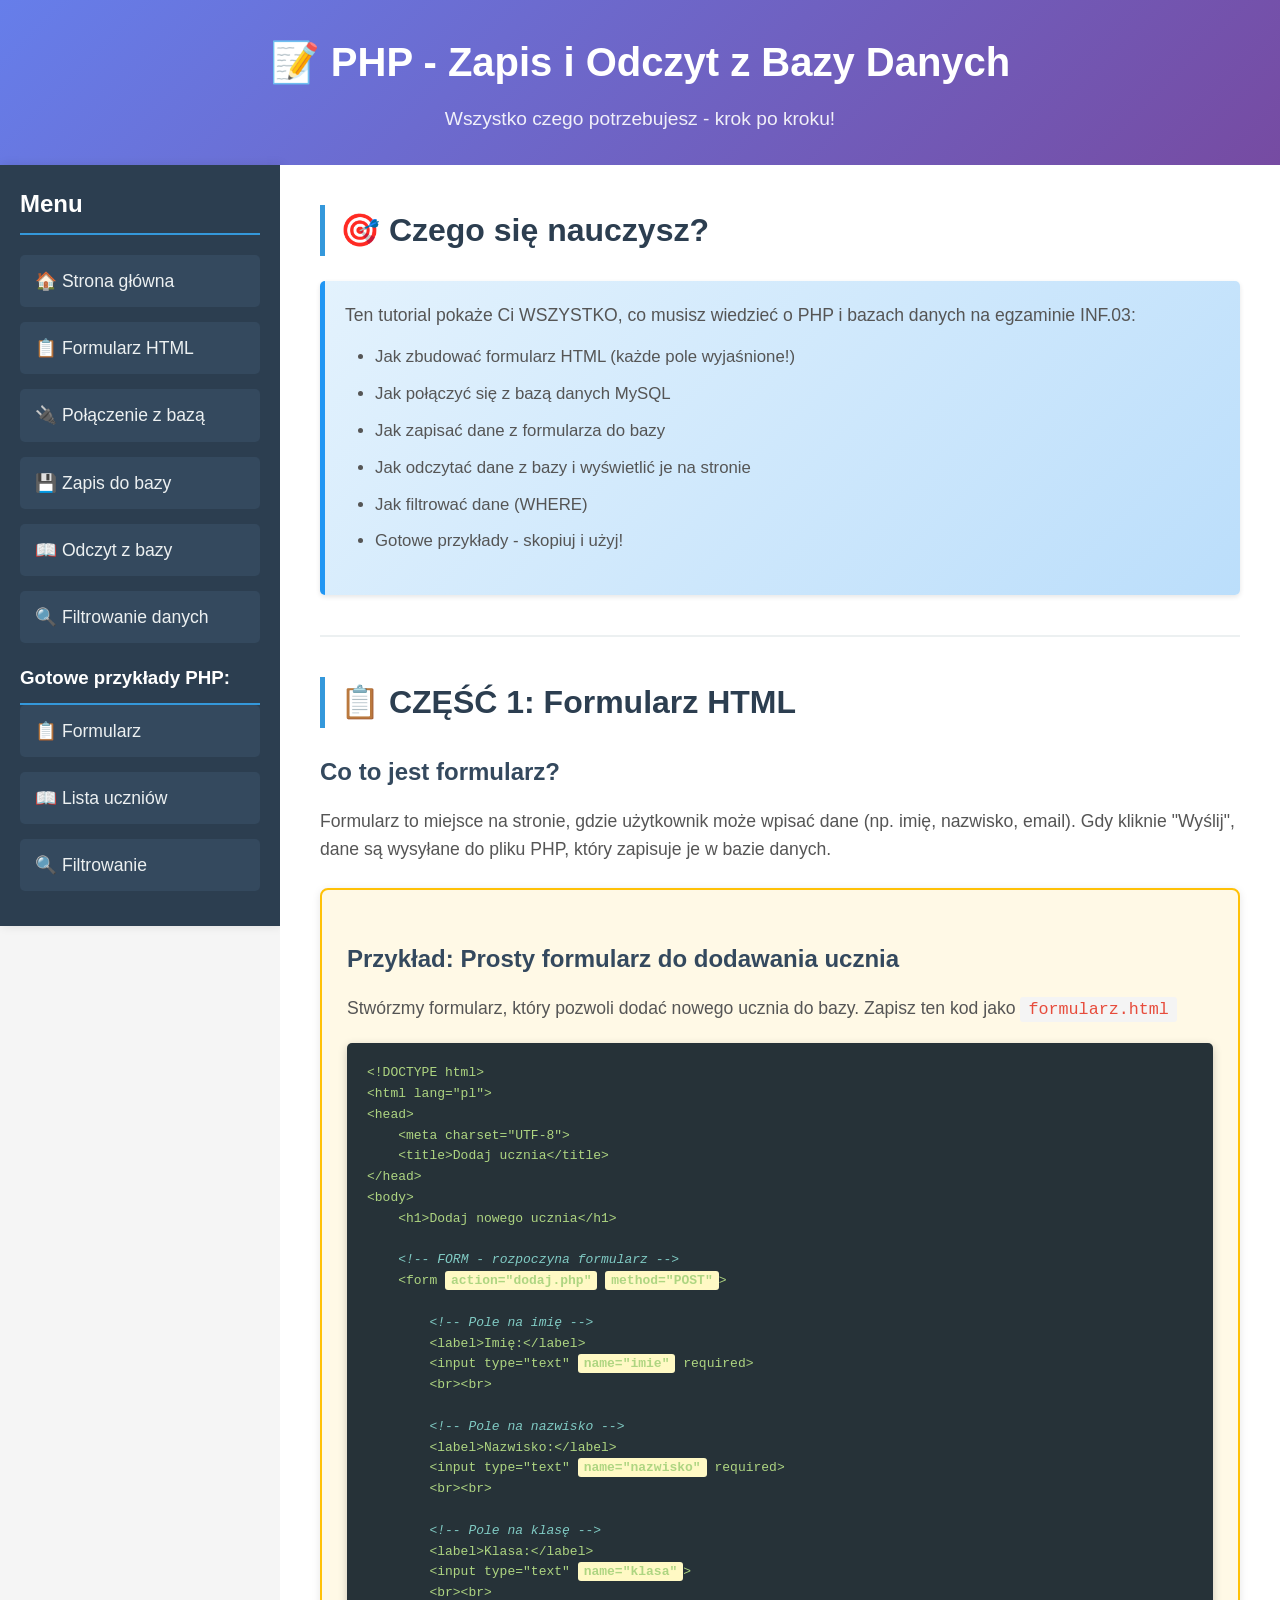
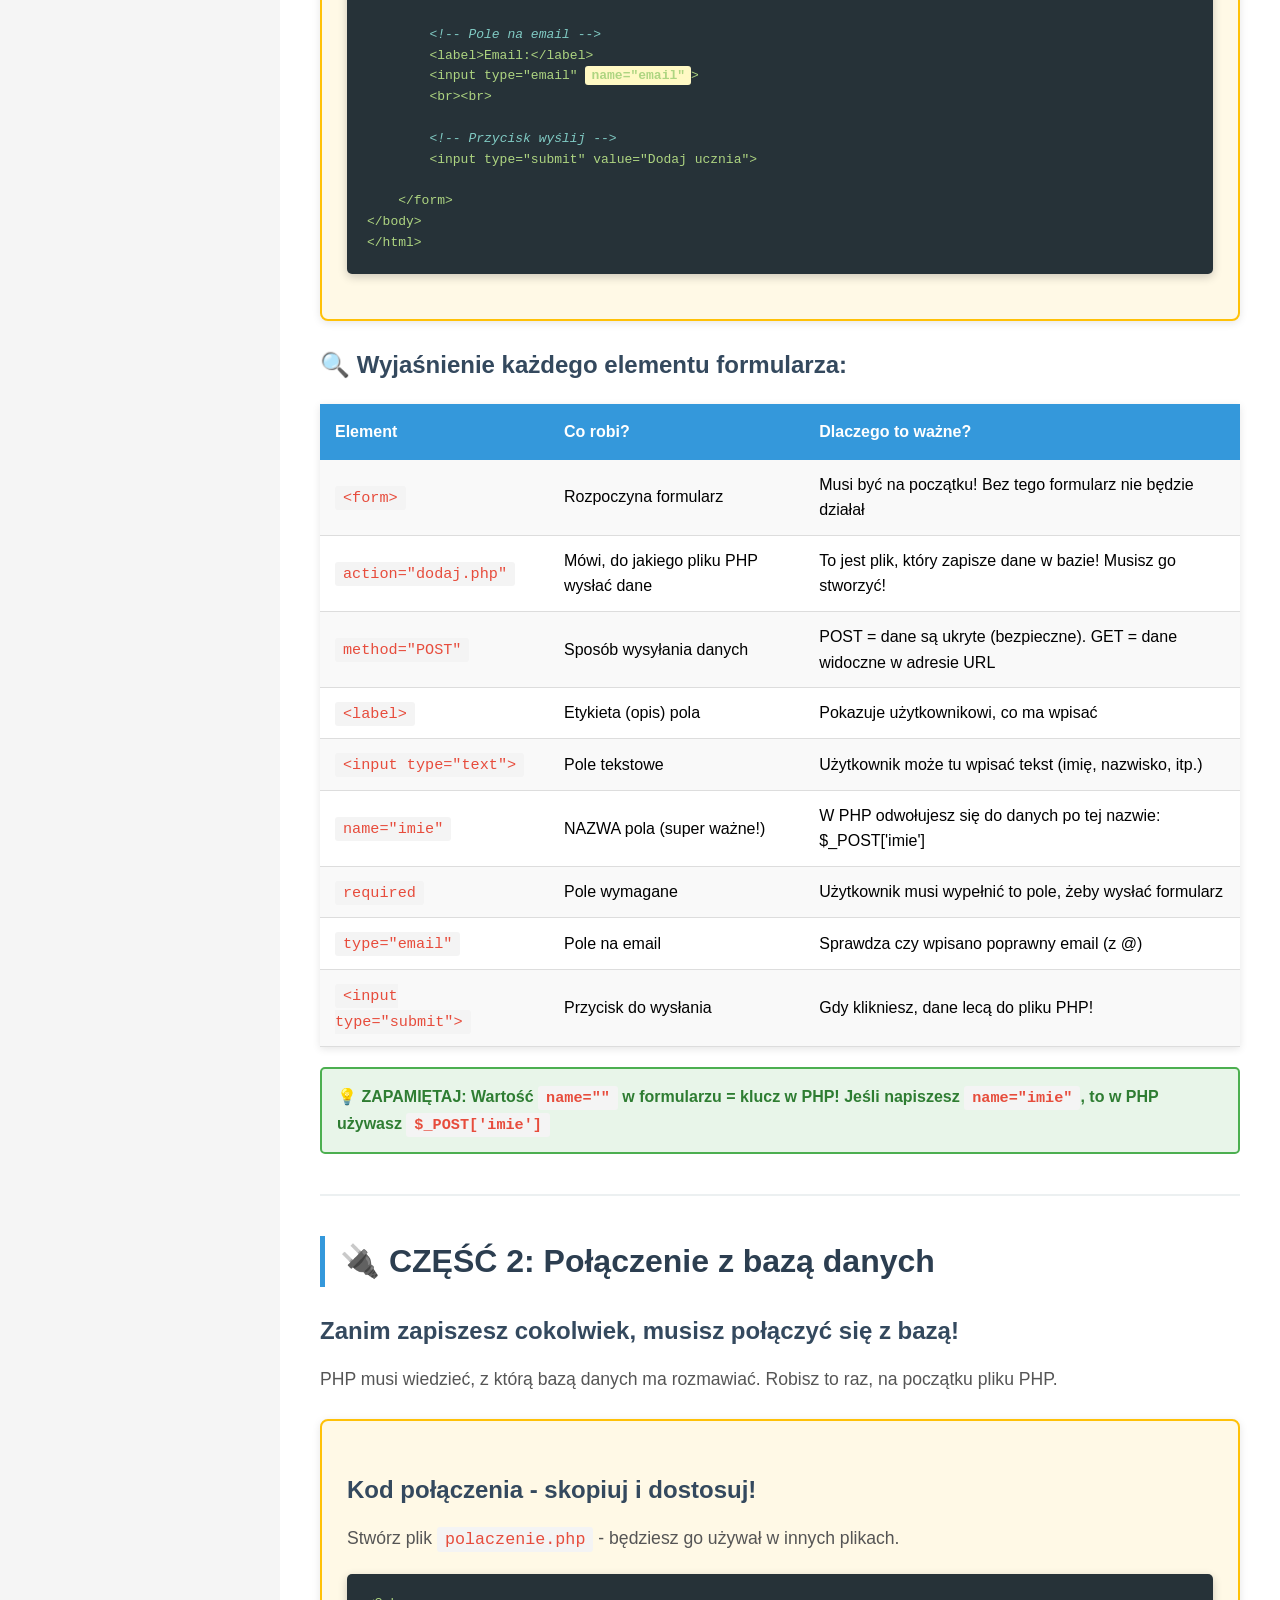
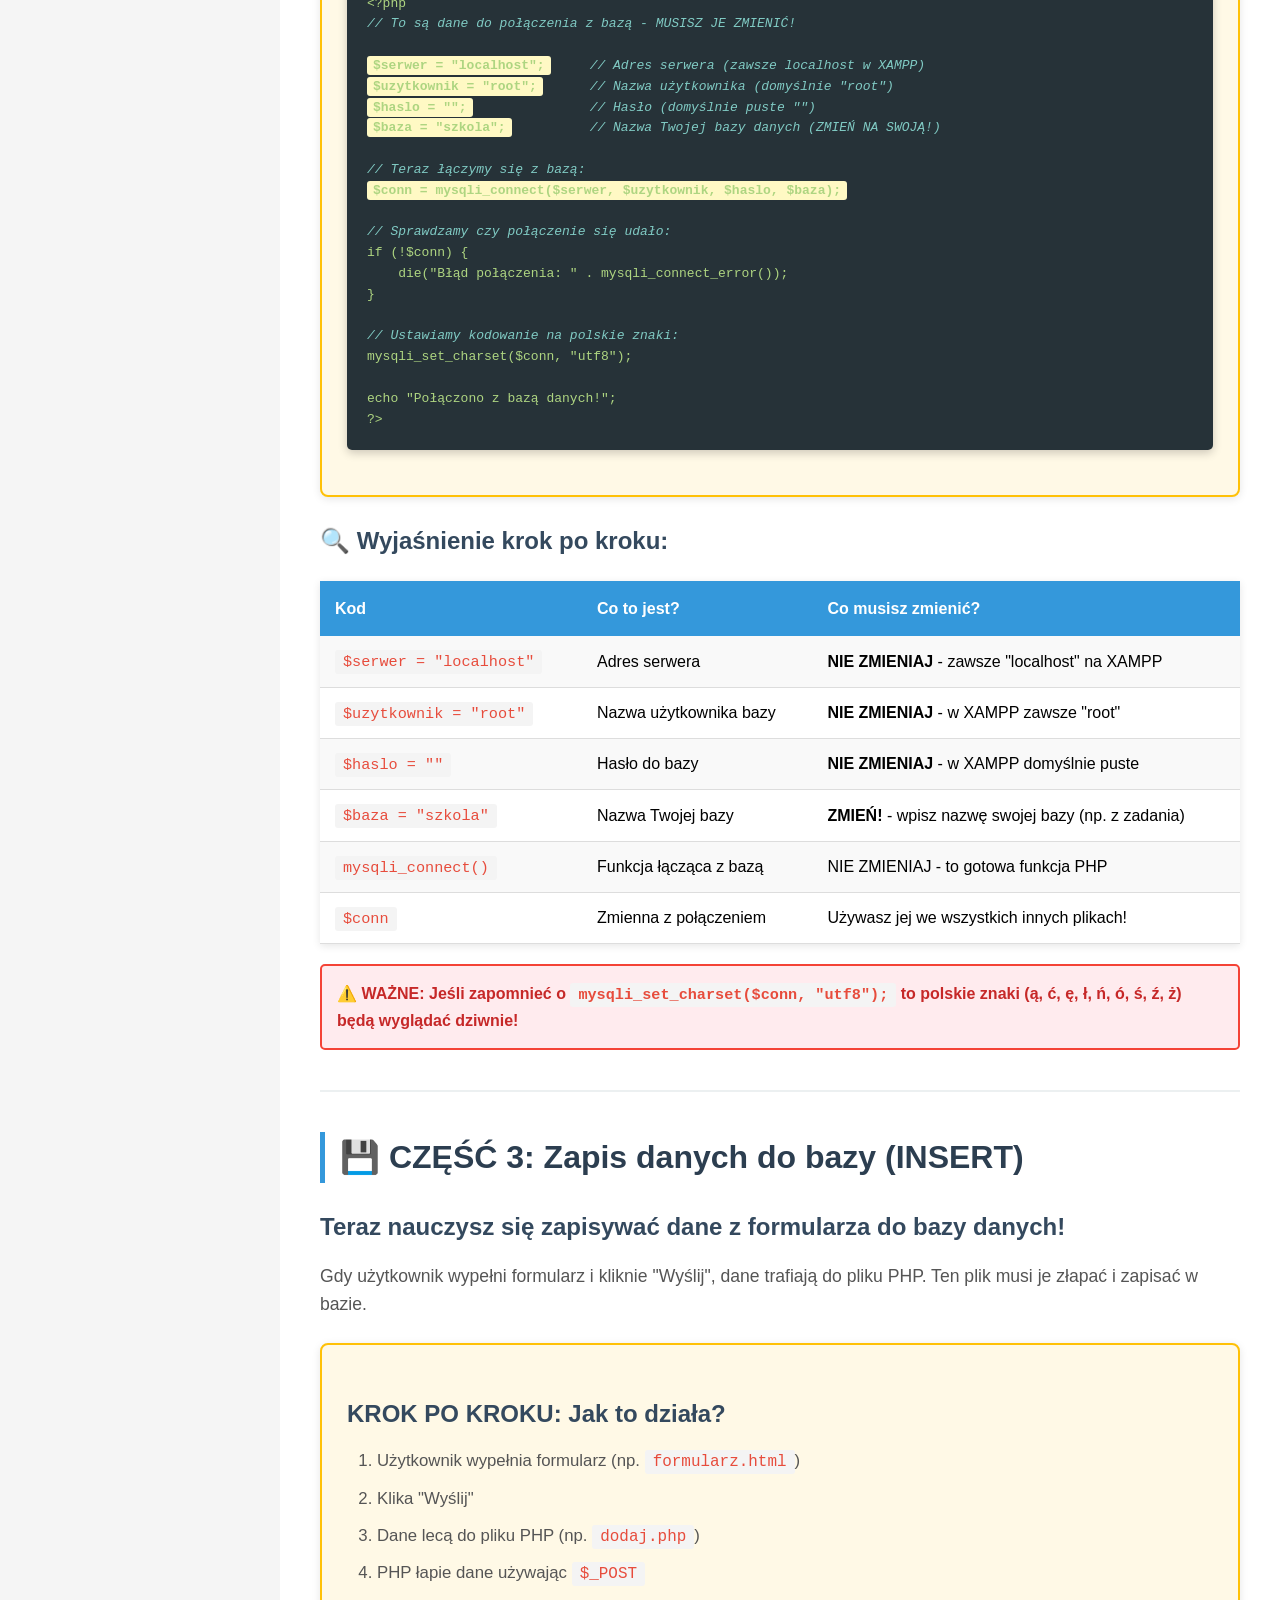
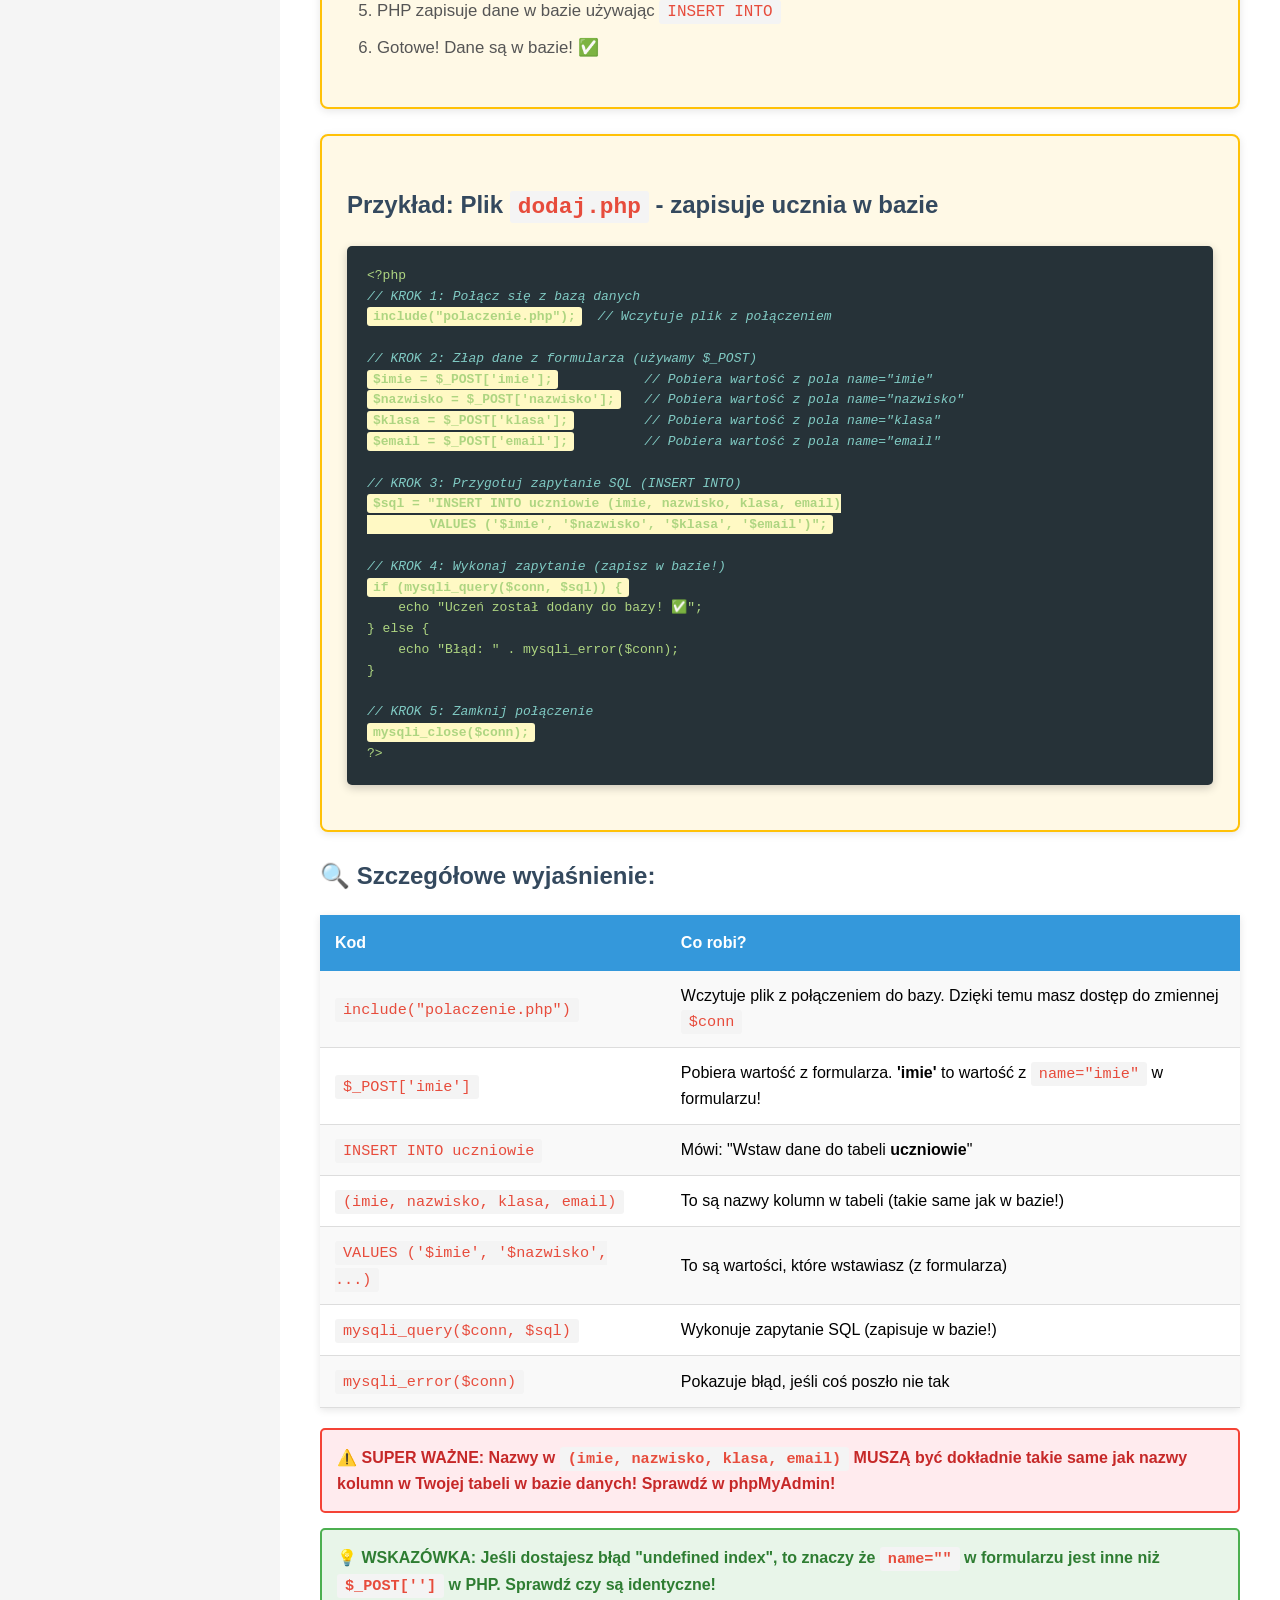
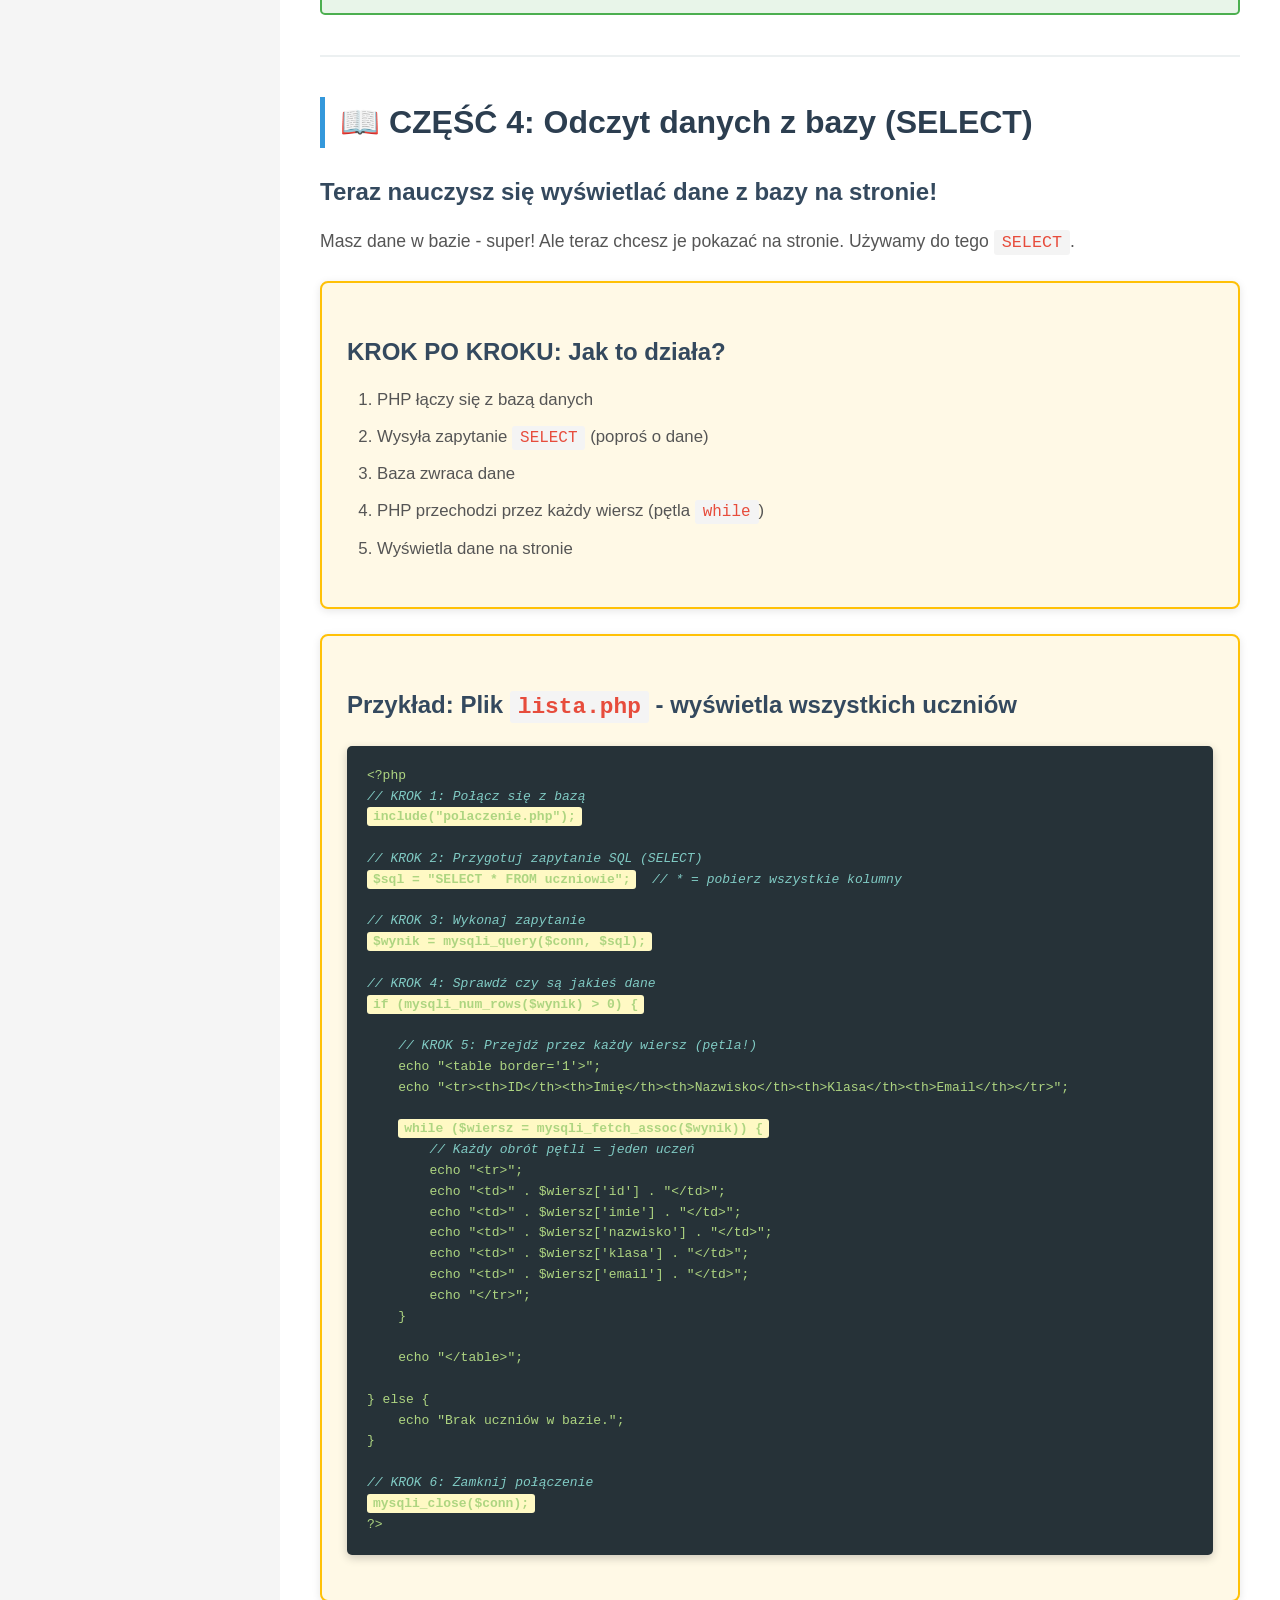
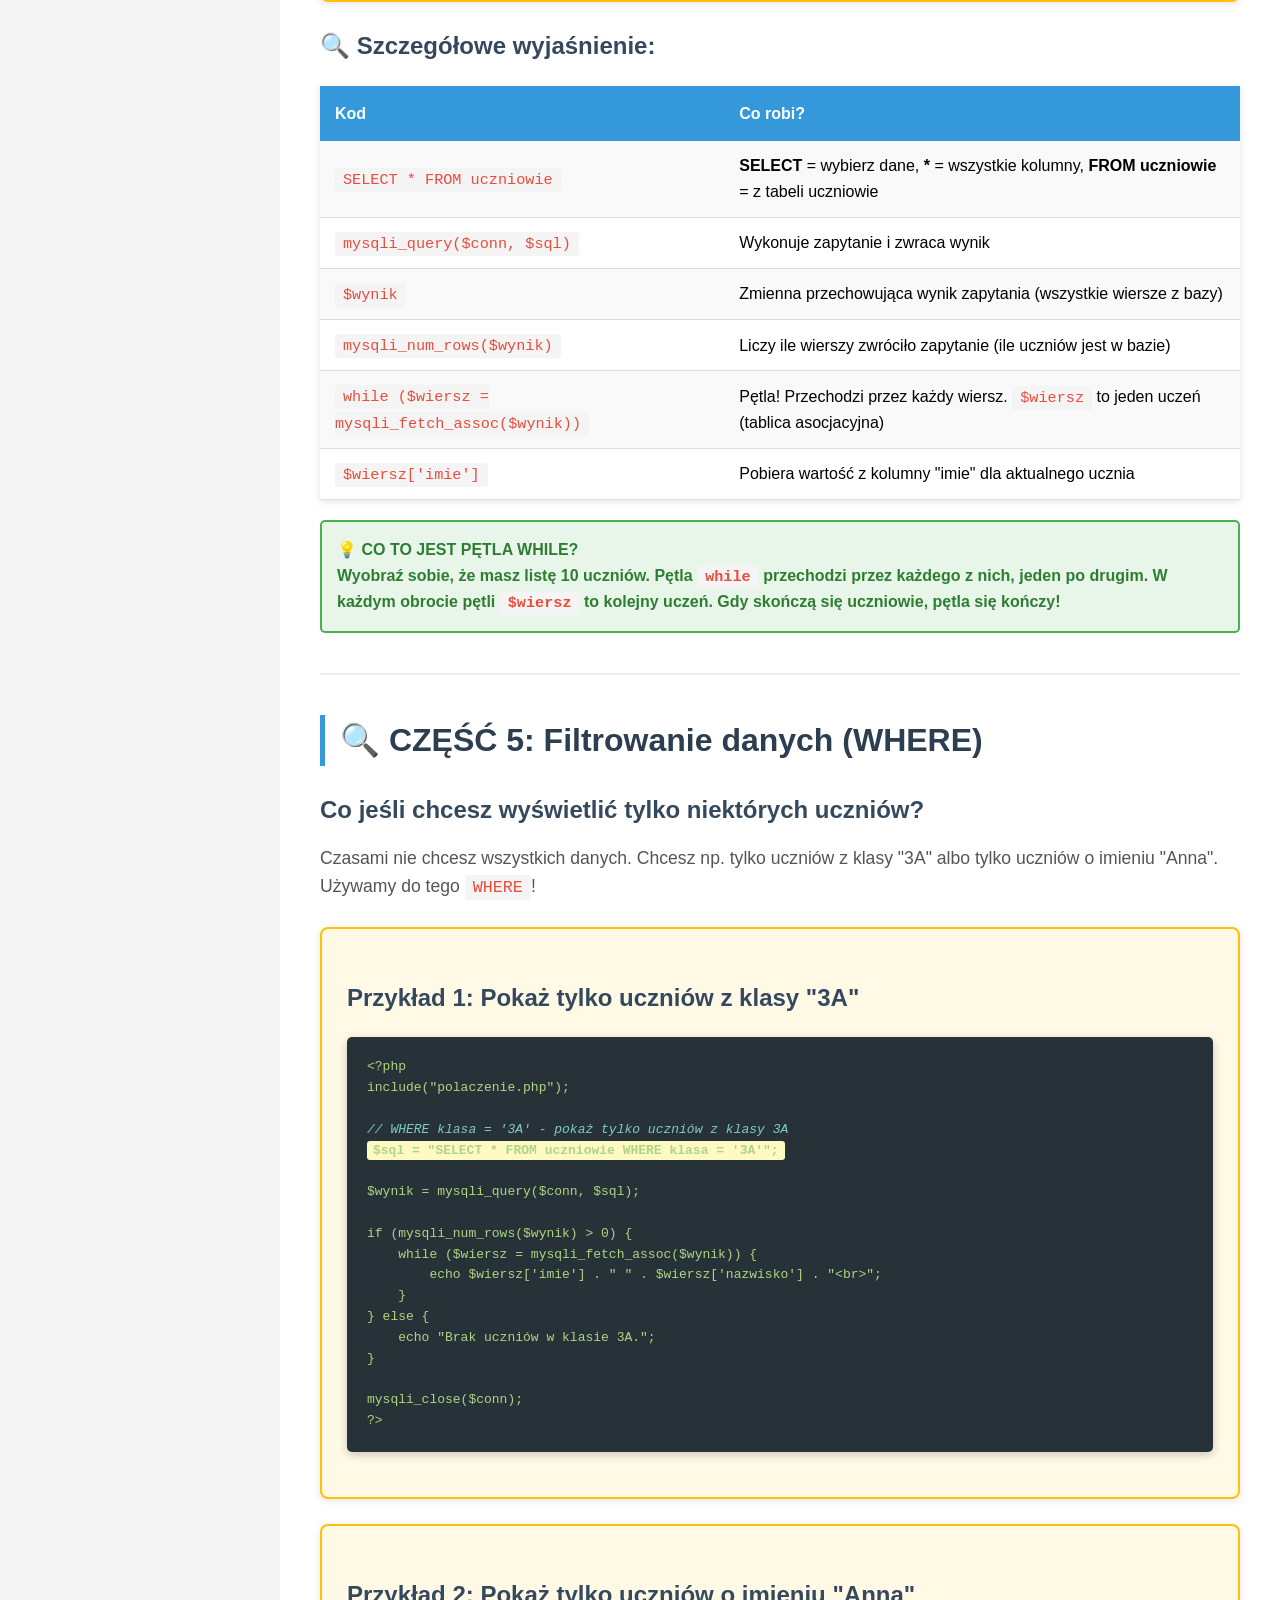
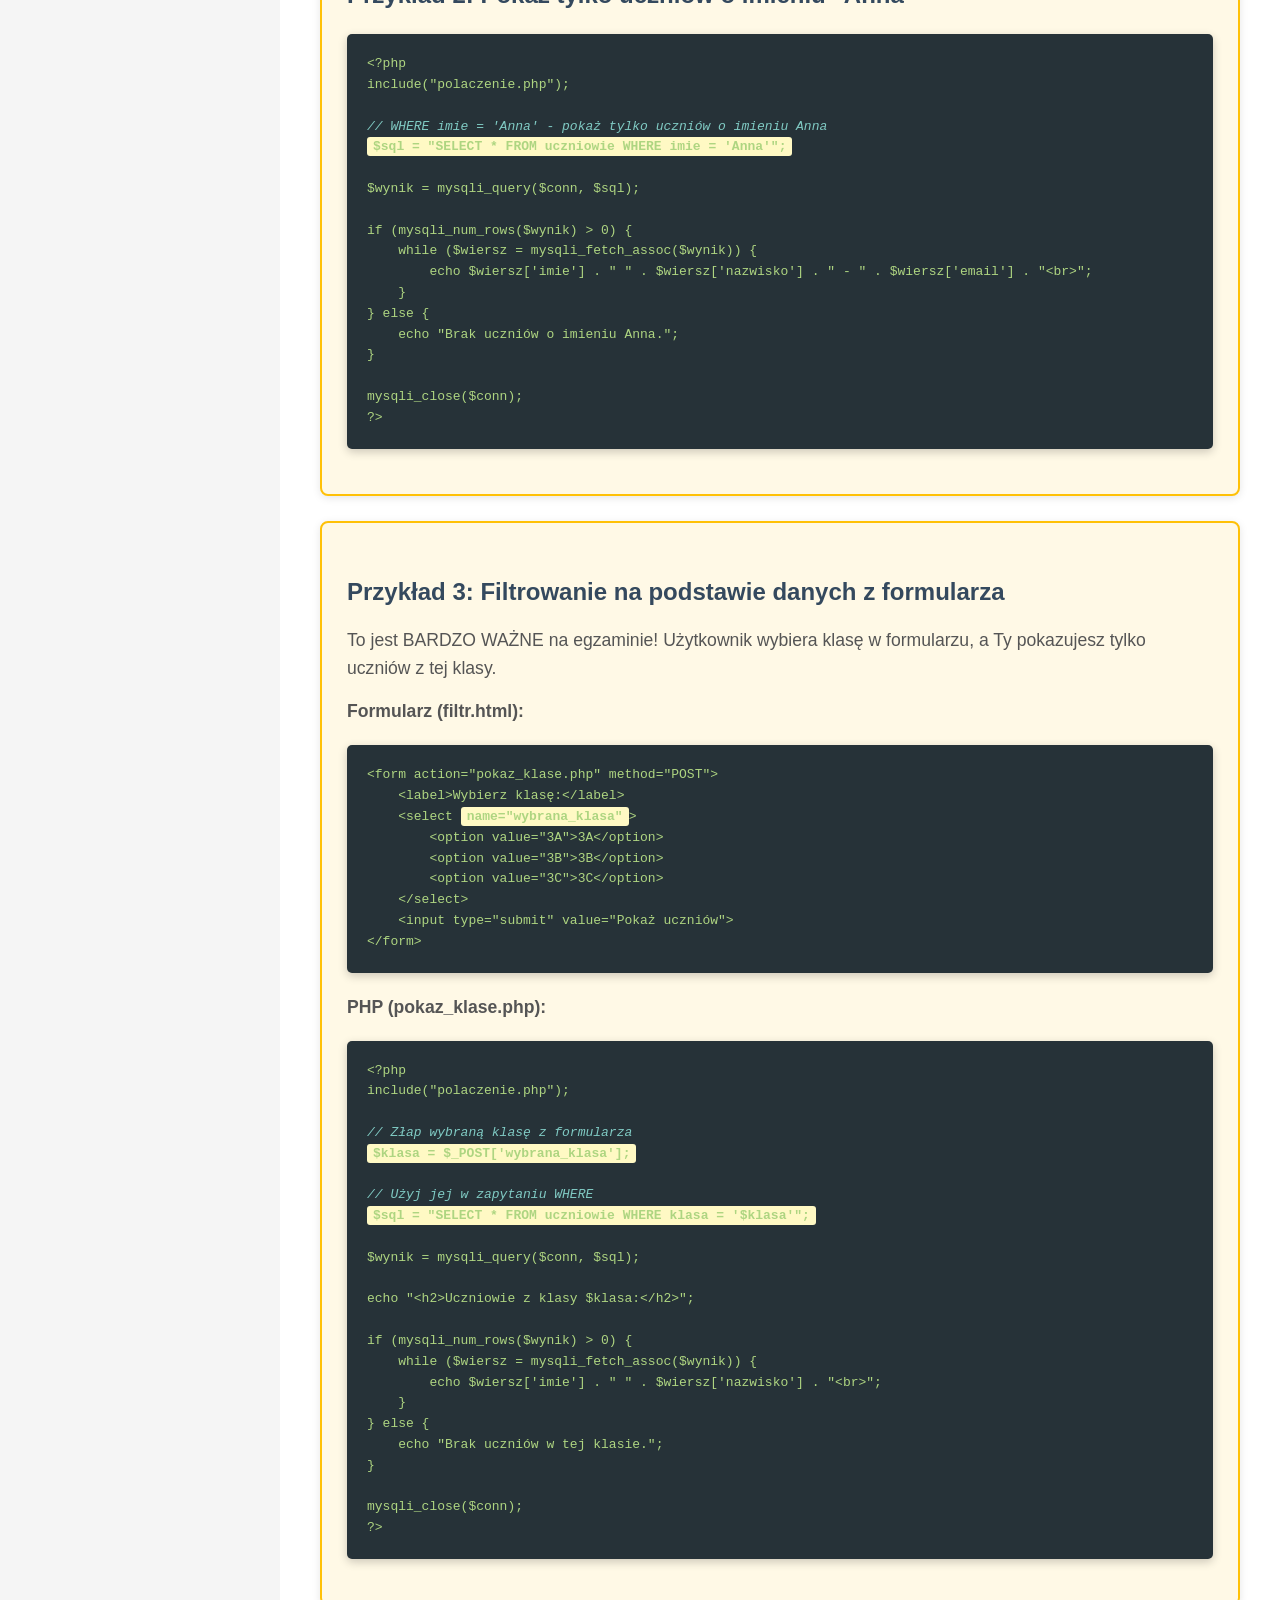
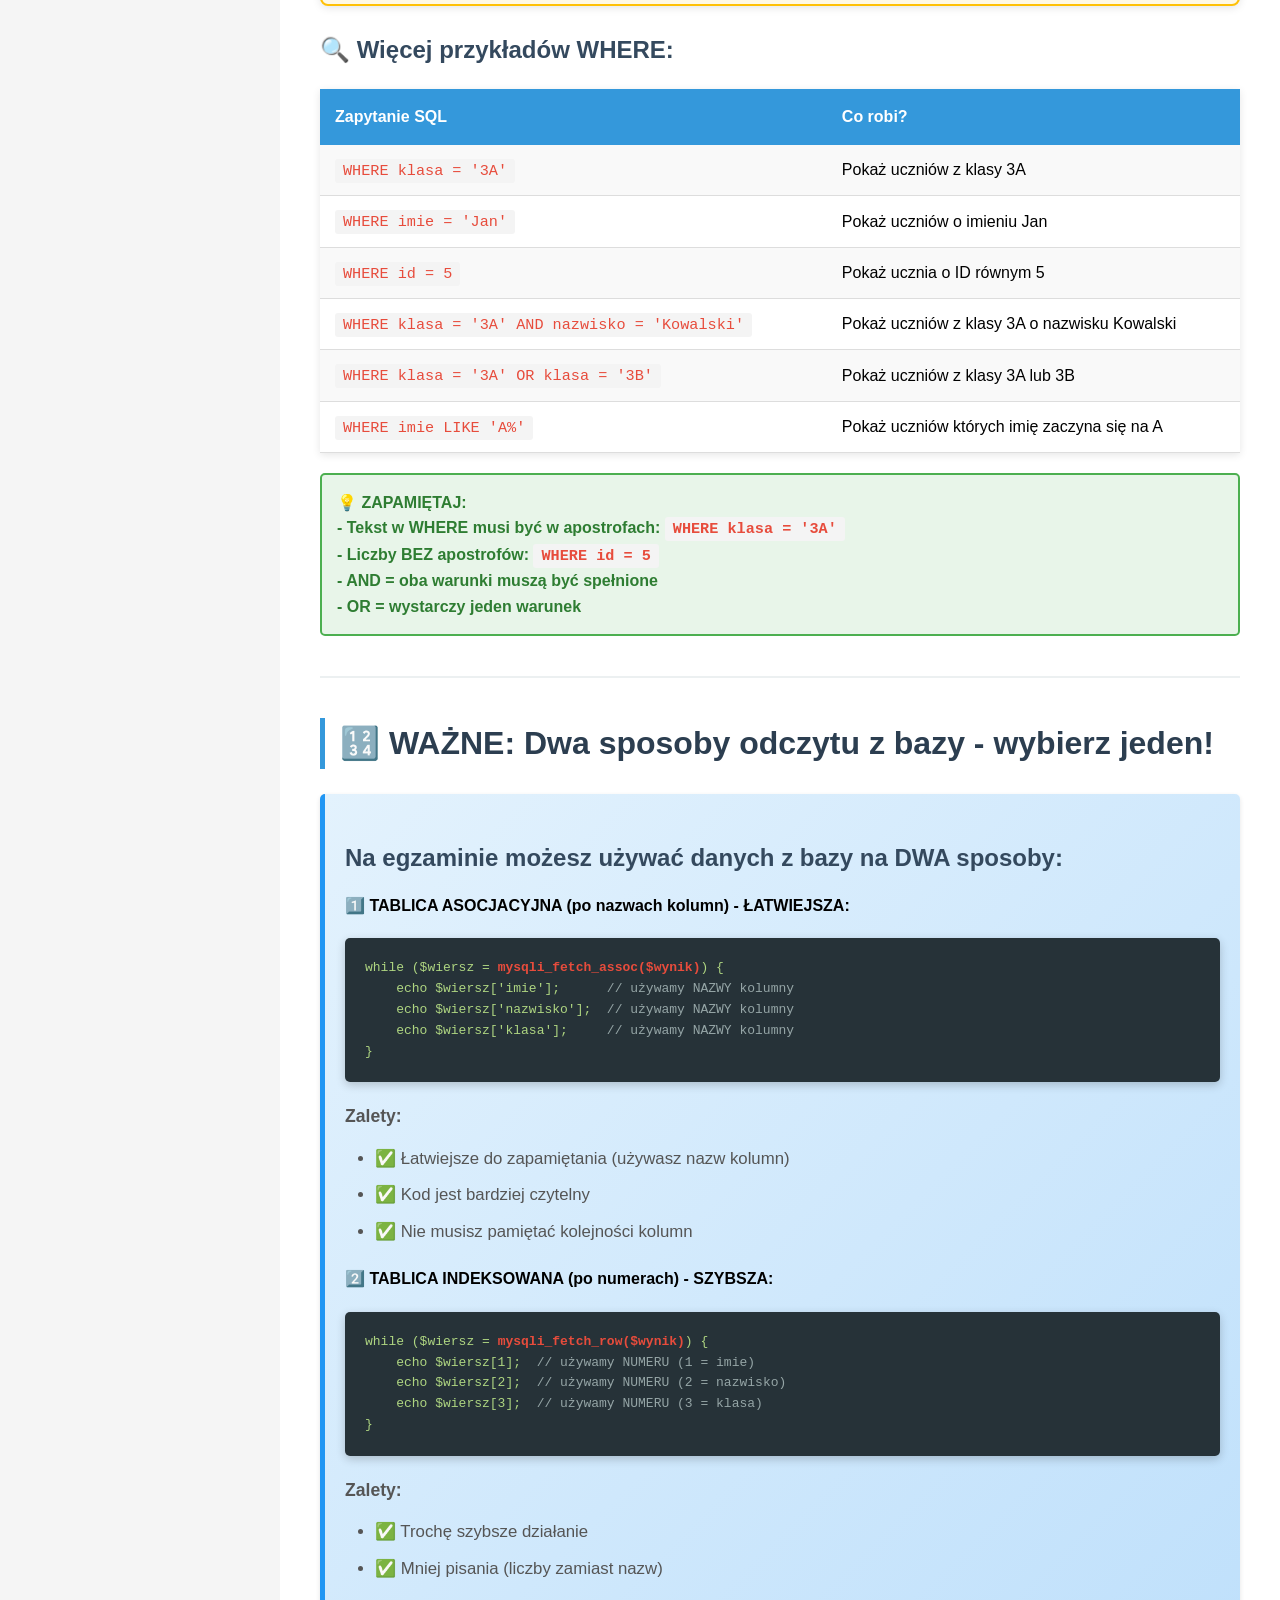
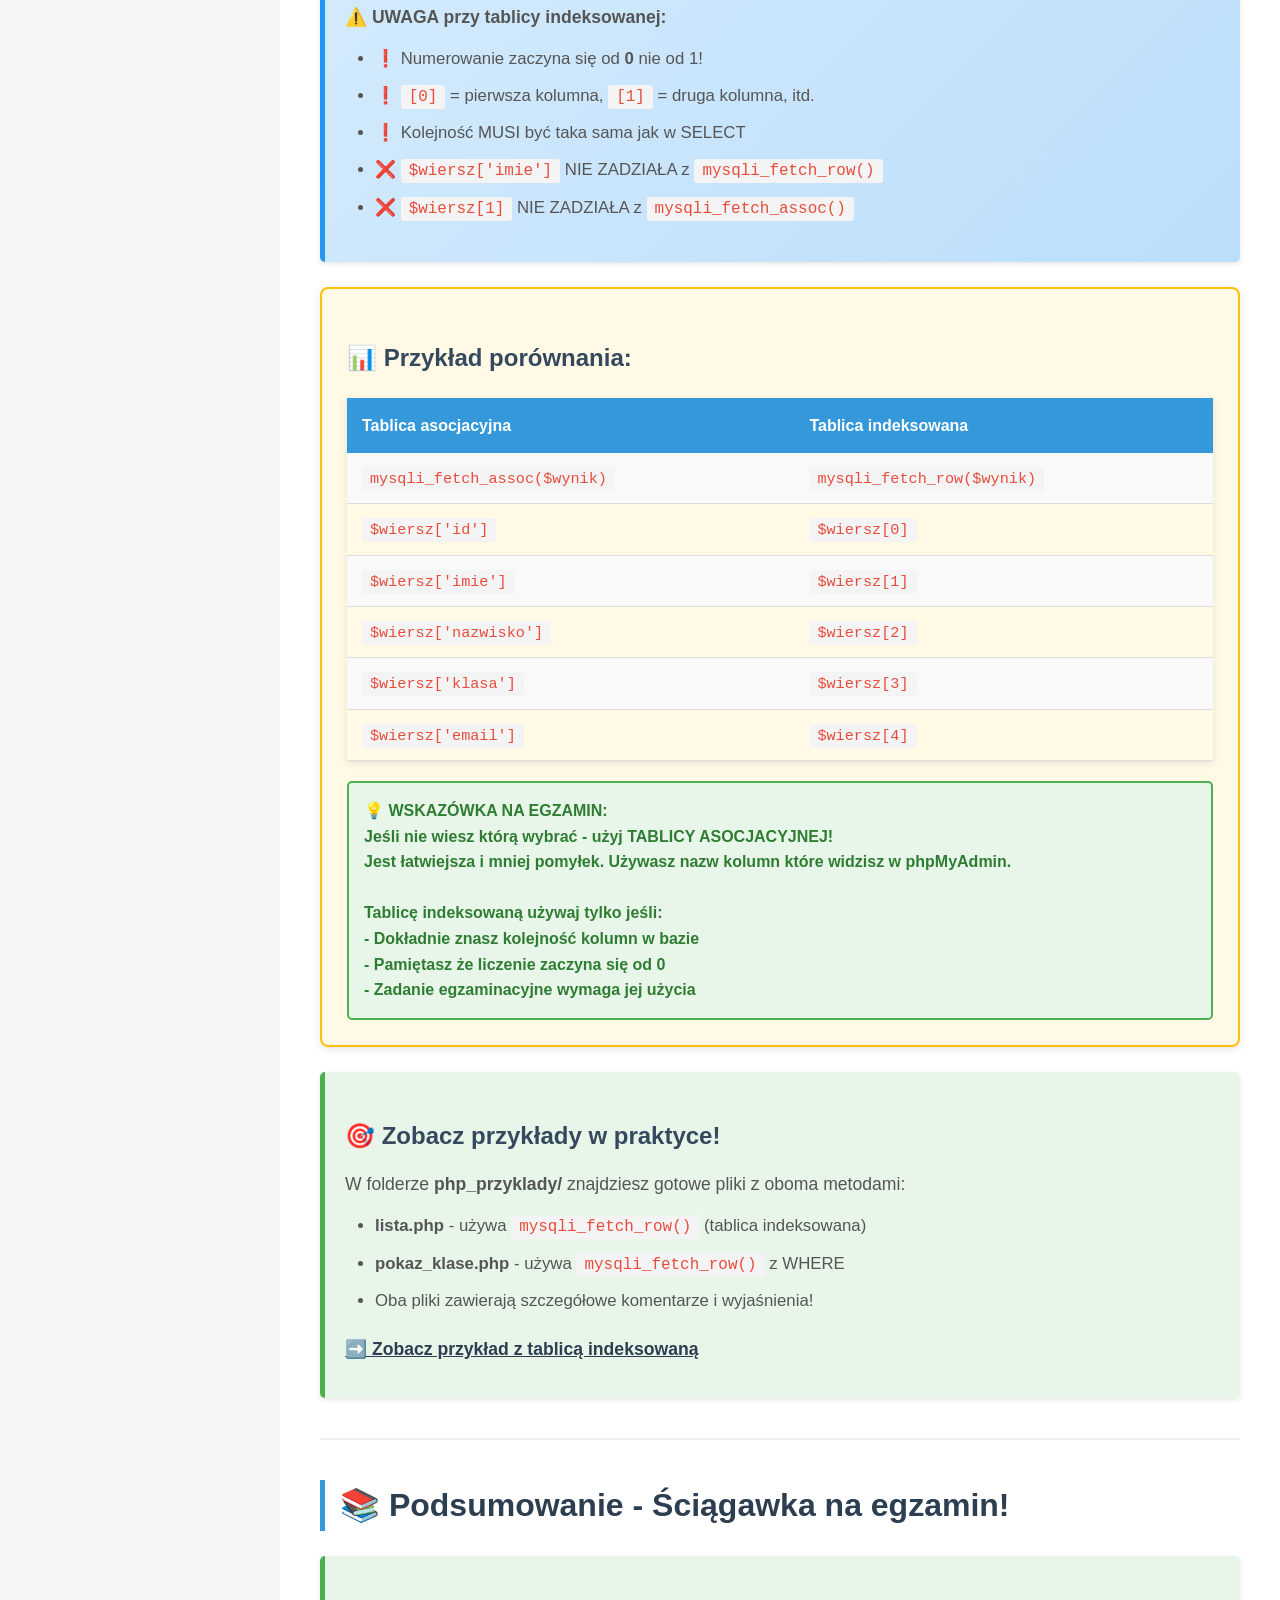
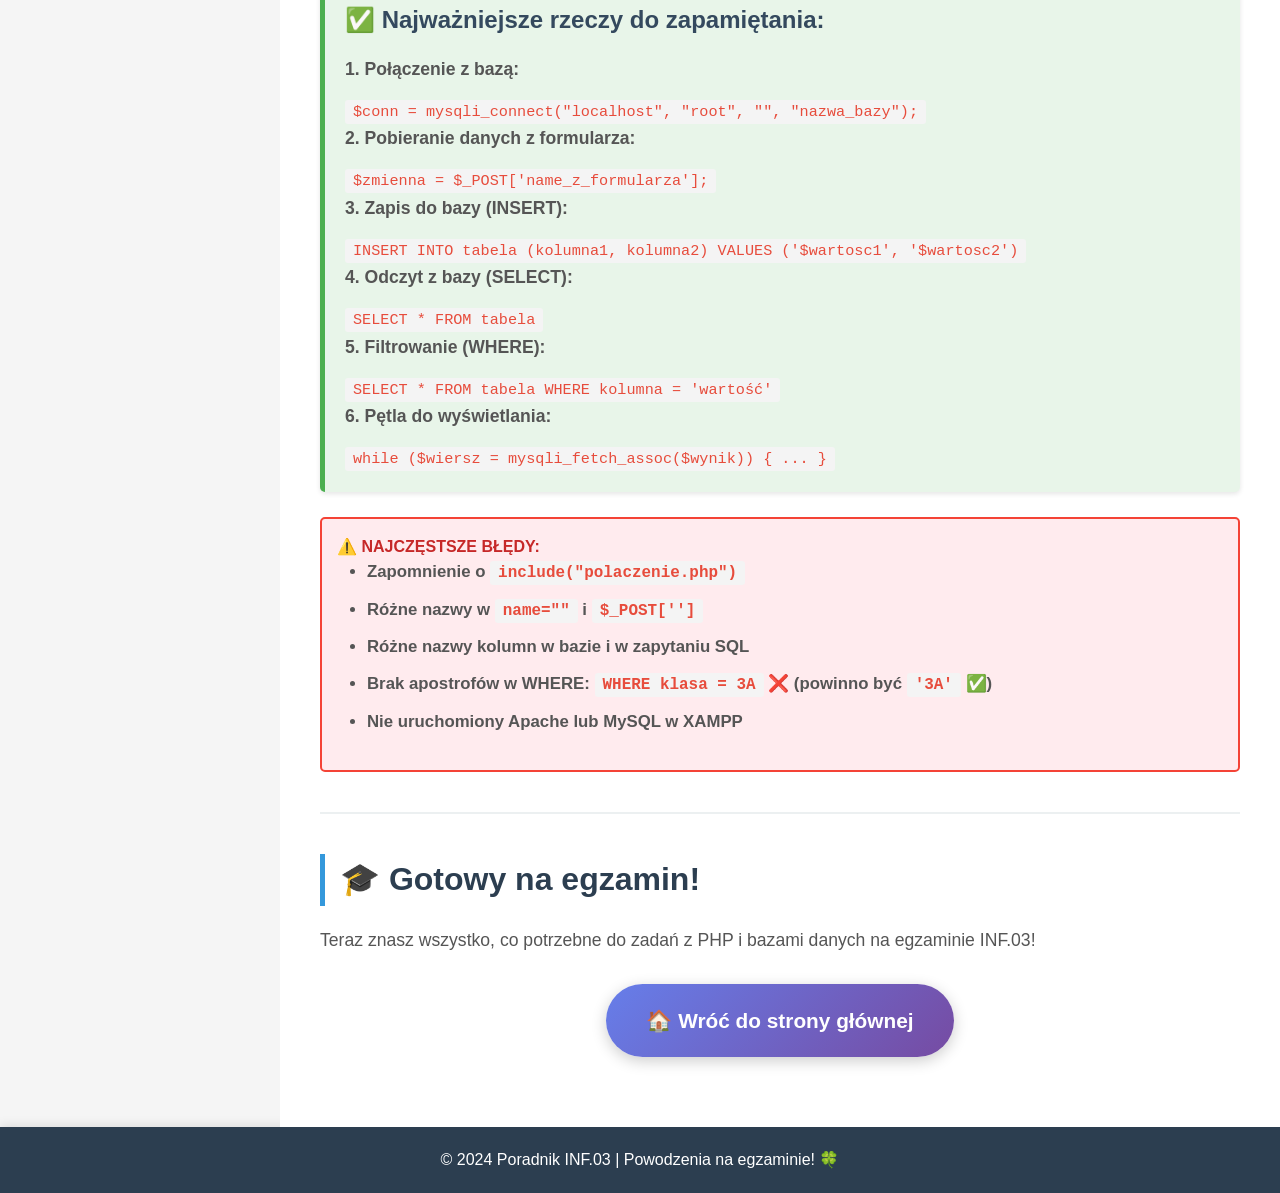
==== commit 4dcdaf1f: "Modyfikacja tutoriala PHP: tablica indeksowana, uproszczony CSS, podgląd kodu ✨ Zmiany w plikach PHP" ====
--- a/PHP_zapis_odczyt.html
+++ b/PHP_zapis_odczyt.html
@@ -25,6 +25,13 @@
             <li><a href="#odczyt">📖 Odczyt z bazy</a></li>
             <li><a href="#filtrowanie">🔍 Filtrowanie danych</a></li>
         </ul>
+
+        <h3 style="color: #fff; margin-top: 20px; border-bottom: 2px solid #3498db; padding-bottom: 10px;">Gotowe przykłady PHP:</h3>
+        <ul>
+            <li><a href="php_przyklady/formularz.html">📋 Formularz</a></li>
+            <li><a href="php_przyklady/lista.php">📖 Lista uczniów</a></li>
+            <li><a href="php_przyklady/filtruj.html">🔍 Filtrowanie</a></li>
+        </ul>
     </div>
 
     <!-- Główna treść -->
@@ -576,6 +583,111 @@
 
         <hr>
 
+        <h2>🔢 WAŻNE: Dwa sposoby odczytu z bazy - wybierz jeden!</h2>
+
+        <div class="info-box">
+            <h3>Na egzaminie możesz używać danych z bazy na DWA sposoby:</h3>
+
+            <h4>1️⃣ TABLICA ASOCJACYJNA (po nazwach kolumn) - ŁATWIEJSZA:</h4>
+            <div class="code-box">
+<pre>while ($wiersz = <strong style="color: #e74c3c;">mysqli_fetch_assoc($wynik)</strong>) {
+    echo $wiersz['imie'];      <span style="color: #95a5a6;">// używamy NAZWY kolumny</span>
+    echo $wiersz['nazwisko'];  <span style="color: #95a5a6;">// używamy NAZWY kolumny</span>
+    echo $wiersz['klasa'];     <span style="color: #95a5a6;">// używamy NAZWY kolumny</span>
+}</pre>
+            </div>
+
+            <p><strong>Zalety:</strong></p>
+            <ul>
+                <li>✅ Łatwiejsze do zapamiętania (używasz nazw kolumn)</li>
+                <li>✅ Kod jest bardziej czytelny</li>
+                <li>✅ Nie musisz pamiętać kolejności kolumn</li>
+            </ul>
+
+            <h4>2️⃣ TABLICA INDEKSOWANA (po numerach) - SZYBSZA:</h4>
+            <div class="code-box">
+<pre>while ($wiersz = <strong style="color: #e74c3c;">mysqli_fetch_row($wynik)</strong>) {
+    echo $wiersz[1];  <span style="color: #95a5a6;">// używamy NUMERU (1 = imie)</span>
+    echo $wiersz[2];  <span style="color: #95a5a6;">// używamy NUMERU (2 = nazwisko)</span>
+    echo $wiersz[3];  <span style="color: #95a5a6;">// używamy NUMERU (3 = klasa)</span>
+}</pre>
+            </div>
+
+            <p><strong>Zalety:</strong></p>
+            <ul>
+                <li>✅ Trochę szybsze działanie</li>
+                <li>✅ Mniej pisania (liczby zamiast nazw)</li>
+            </ul>
+
+            <p><strong>⚠️ UWAGA przy tablicy indeksowanej:</strong></p>
+            <ul>
+                <li>❗ Numerowanie zaczyna się od <strong>0</strong> nie od 1!</li>
+                <li>❗ <code>[0]</code> = pierwsza kolumna, <code>[1]</code> = druga kolumna, itd.</li>
+                <li>❗ Kolejność MUSI być taka sama jak w SELECT</li>
+                <li>❌ <code>$wiersz['imie']</code> NIE ZADZIAŁA z <code>mysqli_fetch_row()</code></li>
+                <li>❌ <code>$wiersz[1]</code> NIE ZADZIAŁA z <code>mysqli_fetch_assoc()</code></li>
+            </ul>
+        </div>
+
+        <div class="step-box">
+            <h3>📊 Przykład porównania:</h3>
+
+            <table class="example-table">
+                <tr>
+                    <th>Tablica asocjacyjna</th>
+                    <th>Tablica indeksowana</th>
+                </tr>
+                <tr>
+                    <td><code>mysqli_fetch_assoc($wynik)</code></td>
+                    <td><code>mysqli_fetch_row($wynik)</code></td>
+                </tr>
+                <tr>
+                    <td><code>$wiersz['id']</code></td>
+                    <td><code>$wiersz[0]</code></td>
+                </tr>
+                <tr>
+                    <td><code>$wiersz['imie']</code></td>
+                    <td><code>$wiersz[1]</code></td>
+                </tr>
+                <tr>
+                    <td><code>$wiersz['nazwisko']</code></td>
+                    <td><code>$wiersz[2]</code></td>
+                </tr>
+                <tr>
+                    <td><code>$wiersz['klasa']</code></td>
+                    <td><code>$wiersz[3]</code></td>
+                </tr>
+                <tr>
+                    <td><code>$wiersz['email']</code></td>
+                    <td><code>$wiersz[4]</code></td>
+                </tr>
+            </table>
+
+            <div class="tip-box">
+                💡 <strong>WSKAZÓWKA NA EGZAMIN:</strong><br>
+                <strong>Jeśli nie wiesz którą wybrać - użyj TABLICY ASOCJACYJNEJ!</strong><br>
+                Jest łatwiejsza i mniej pomyłek. Używasz nazw kolumn które widzisz w phpMyAdmin.<br>
+                <br>
+                Tablicę indeksowaną używaj tylko jeśli:<br>
+                - Dokładnie znasz kolejność kolumn w bazie<br>
+                - Pamiętasz że liczenie zaczyna się od 0<br>
+                - Zadanie egzaminacyjne wymaga jej użycia
+            </div>
+        </div>
+
+        <div class="success-box">
+            <h3>🎯 Zobacz przykłady w praktyce!</h3>
+            <p>W folderze <strong>php_przyklady/</strong> znajdziesz gotowe pliki z oboma metodami:</p>
+            <ul>
+                <li><strong>lista.php</strong> - używa <code>mysqli_fetch_row()</code> (tablica indeksowana)</li>
+                <li><strong>pokaz_klase.php</strong> - używa <code>mysqli_fetch_row()</code> z WHERE</li>
+                <li>Oba pliki zawierają szczegółowe komentarze i wyjaśnienia!</li>
+            </ul>
+            <p><a href="php_przyklady/lista.php" style="color: #2c3e50; font-weight: bold;">➡️ Zobacz przykład z tablicą indeksowaną</a></p>
+        </div>
+
+        <hr>
+
         <h2>📚 Podsumowanie - Ściągawka na egzamin!</h2>
 
         <div class="success-box">
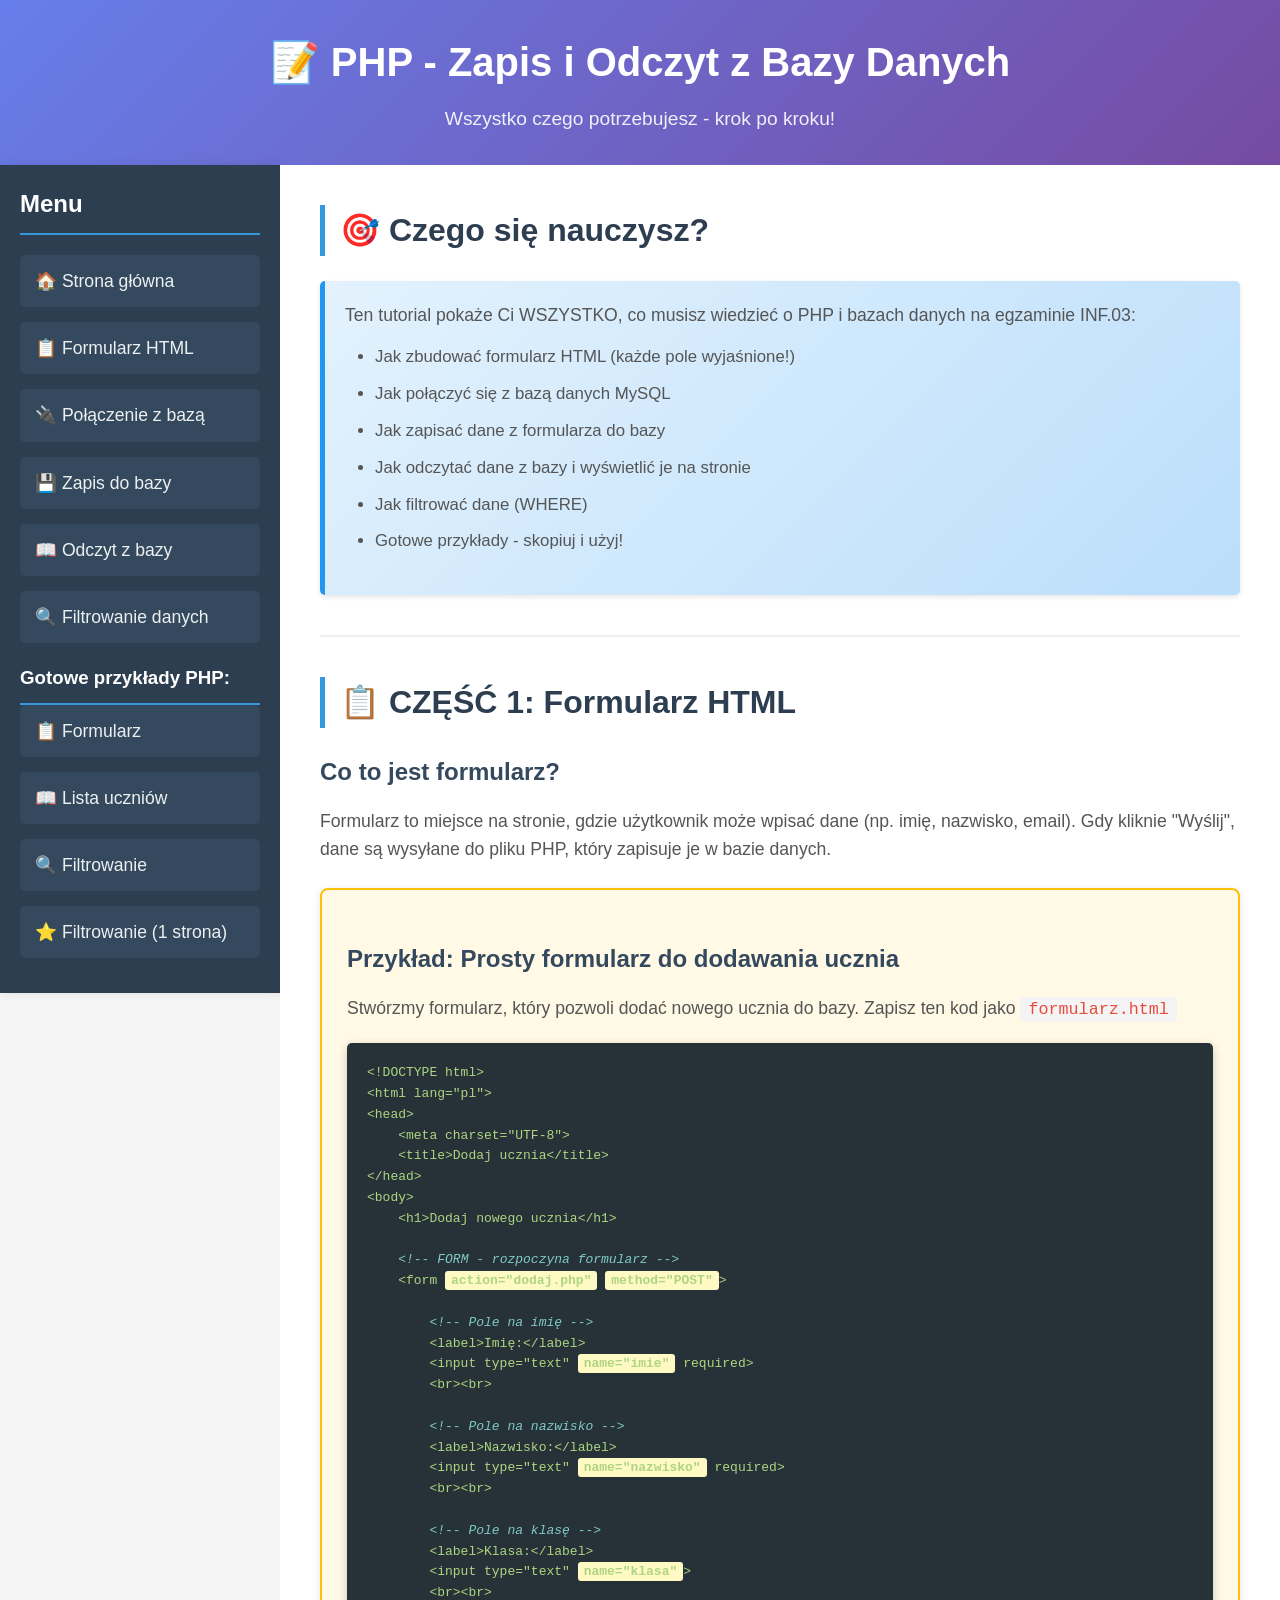
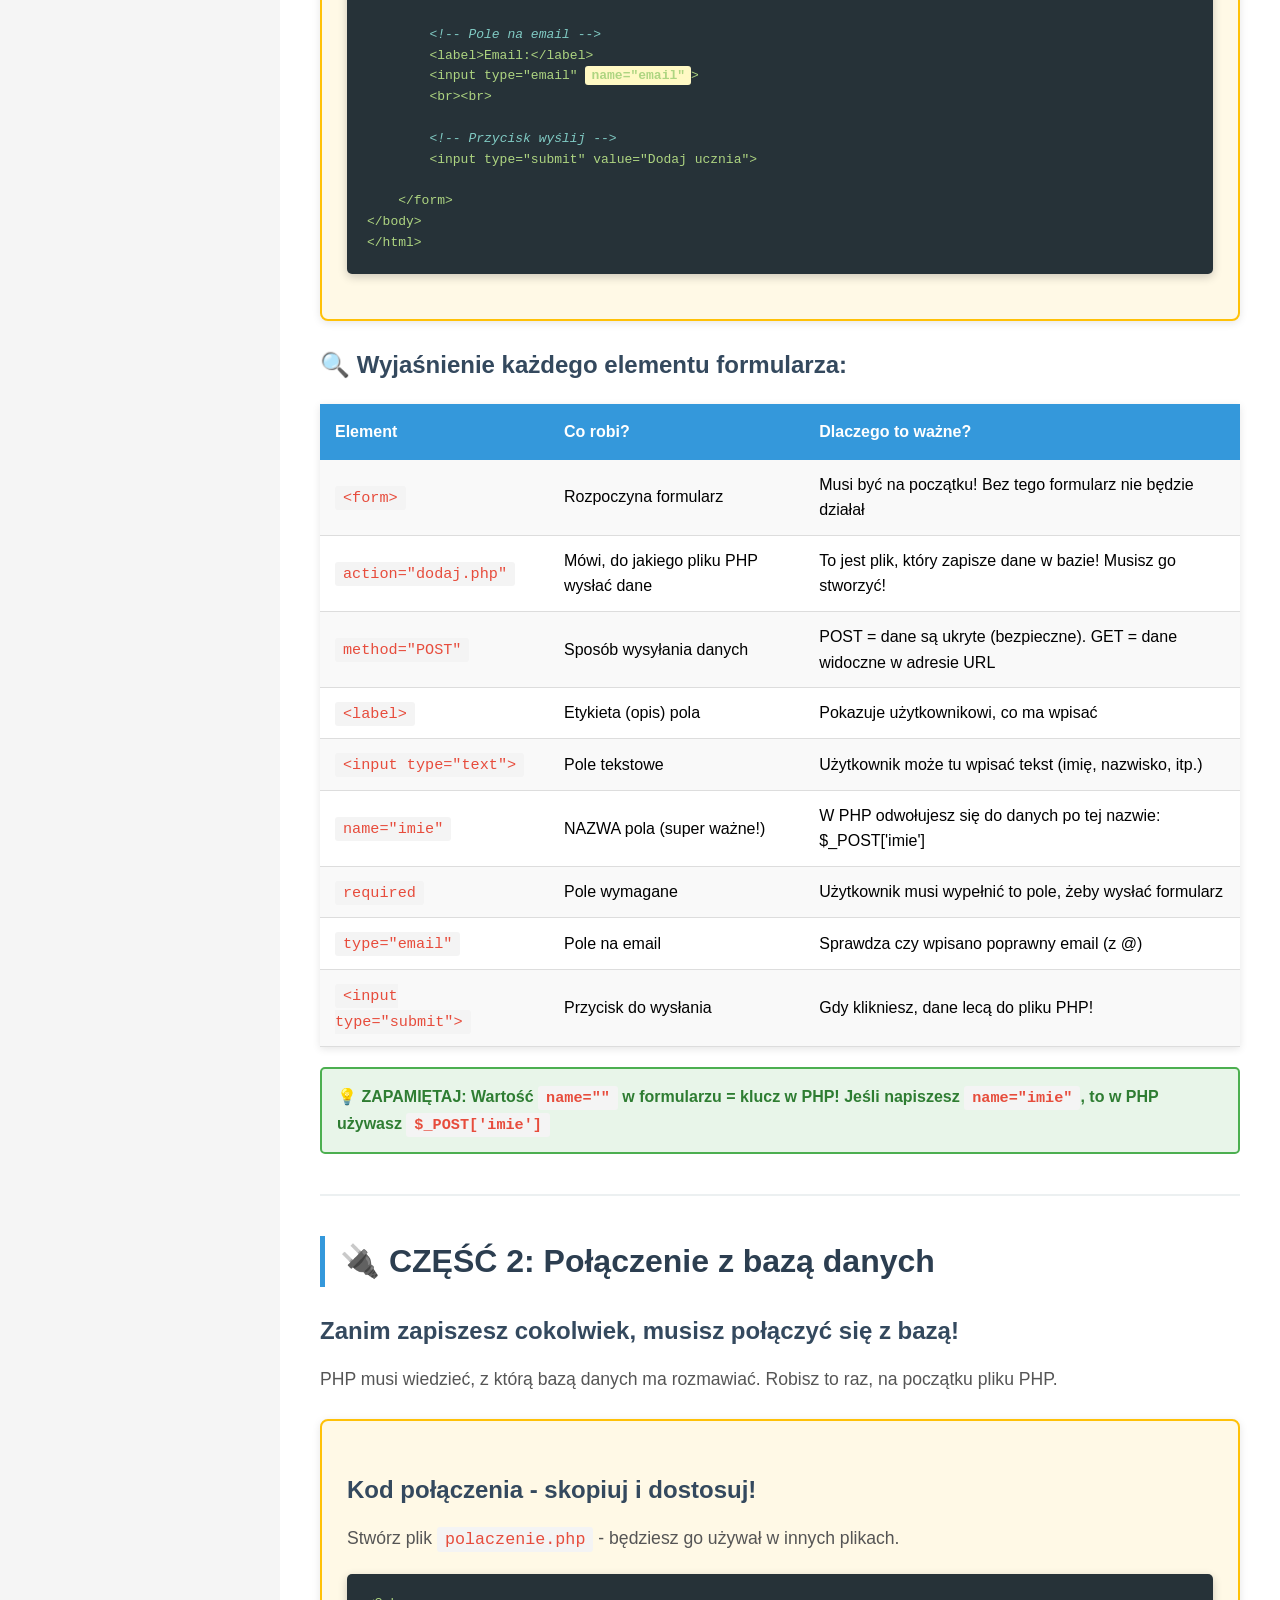
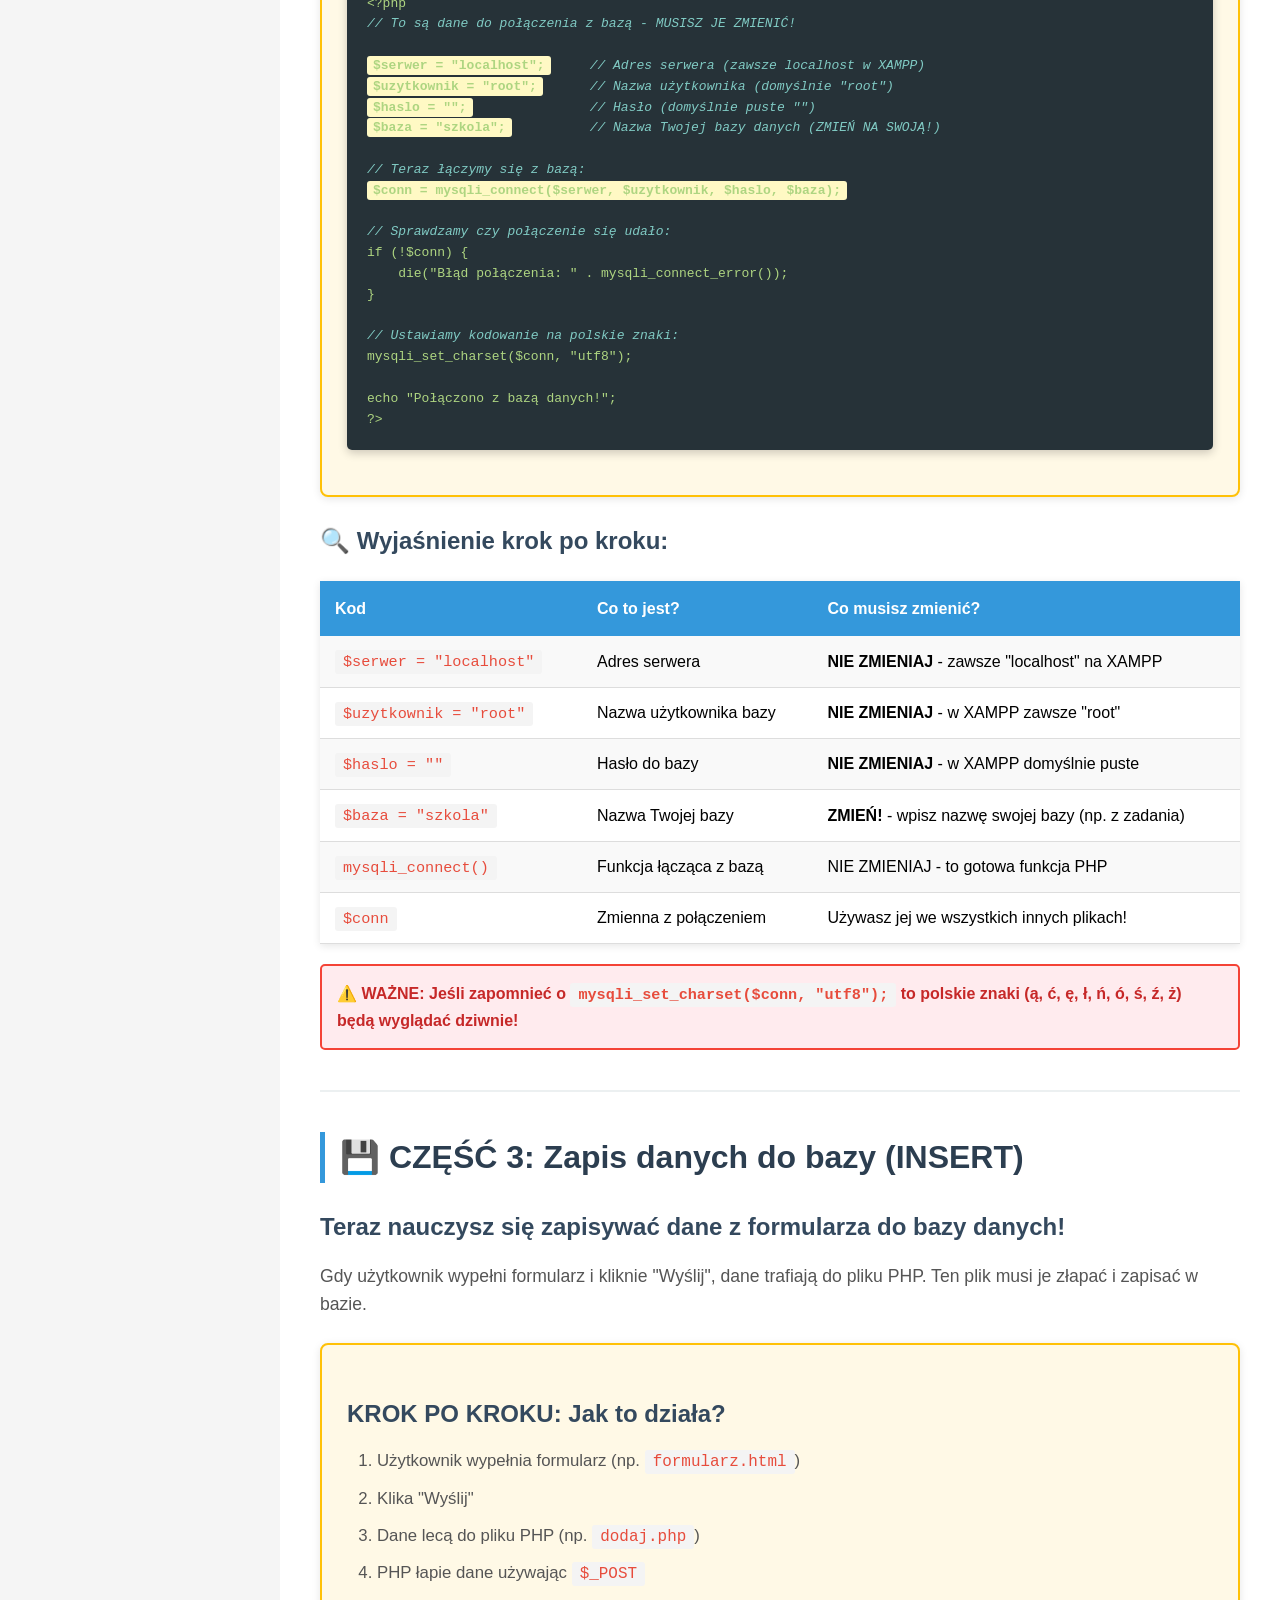
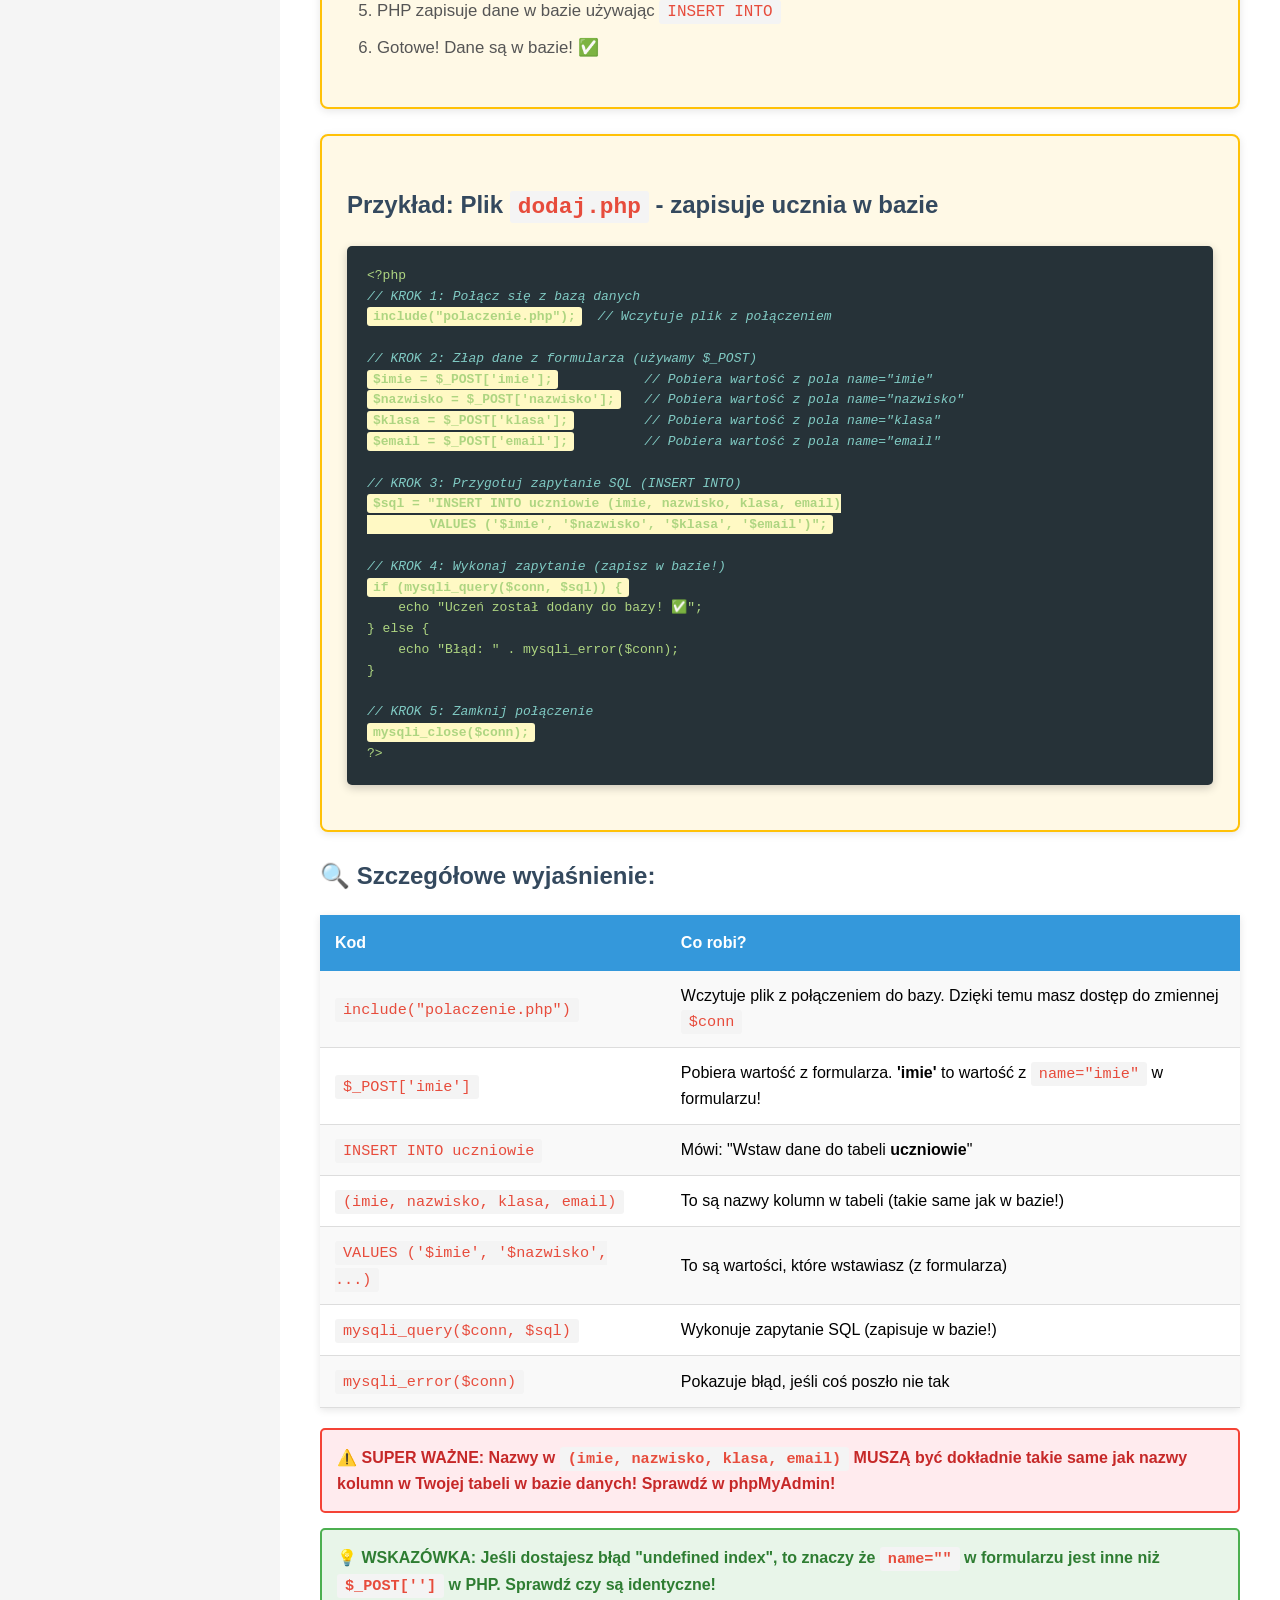
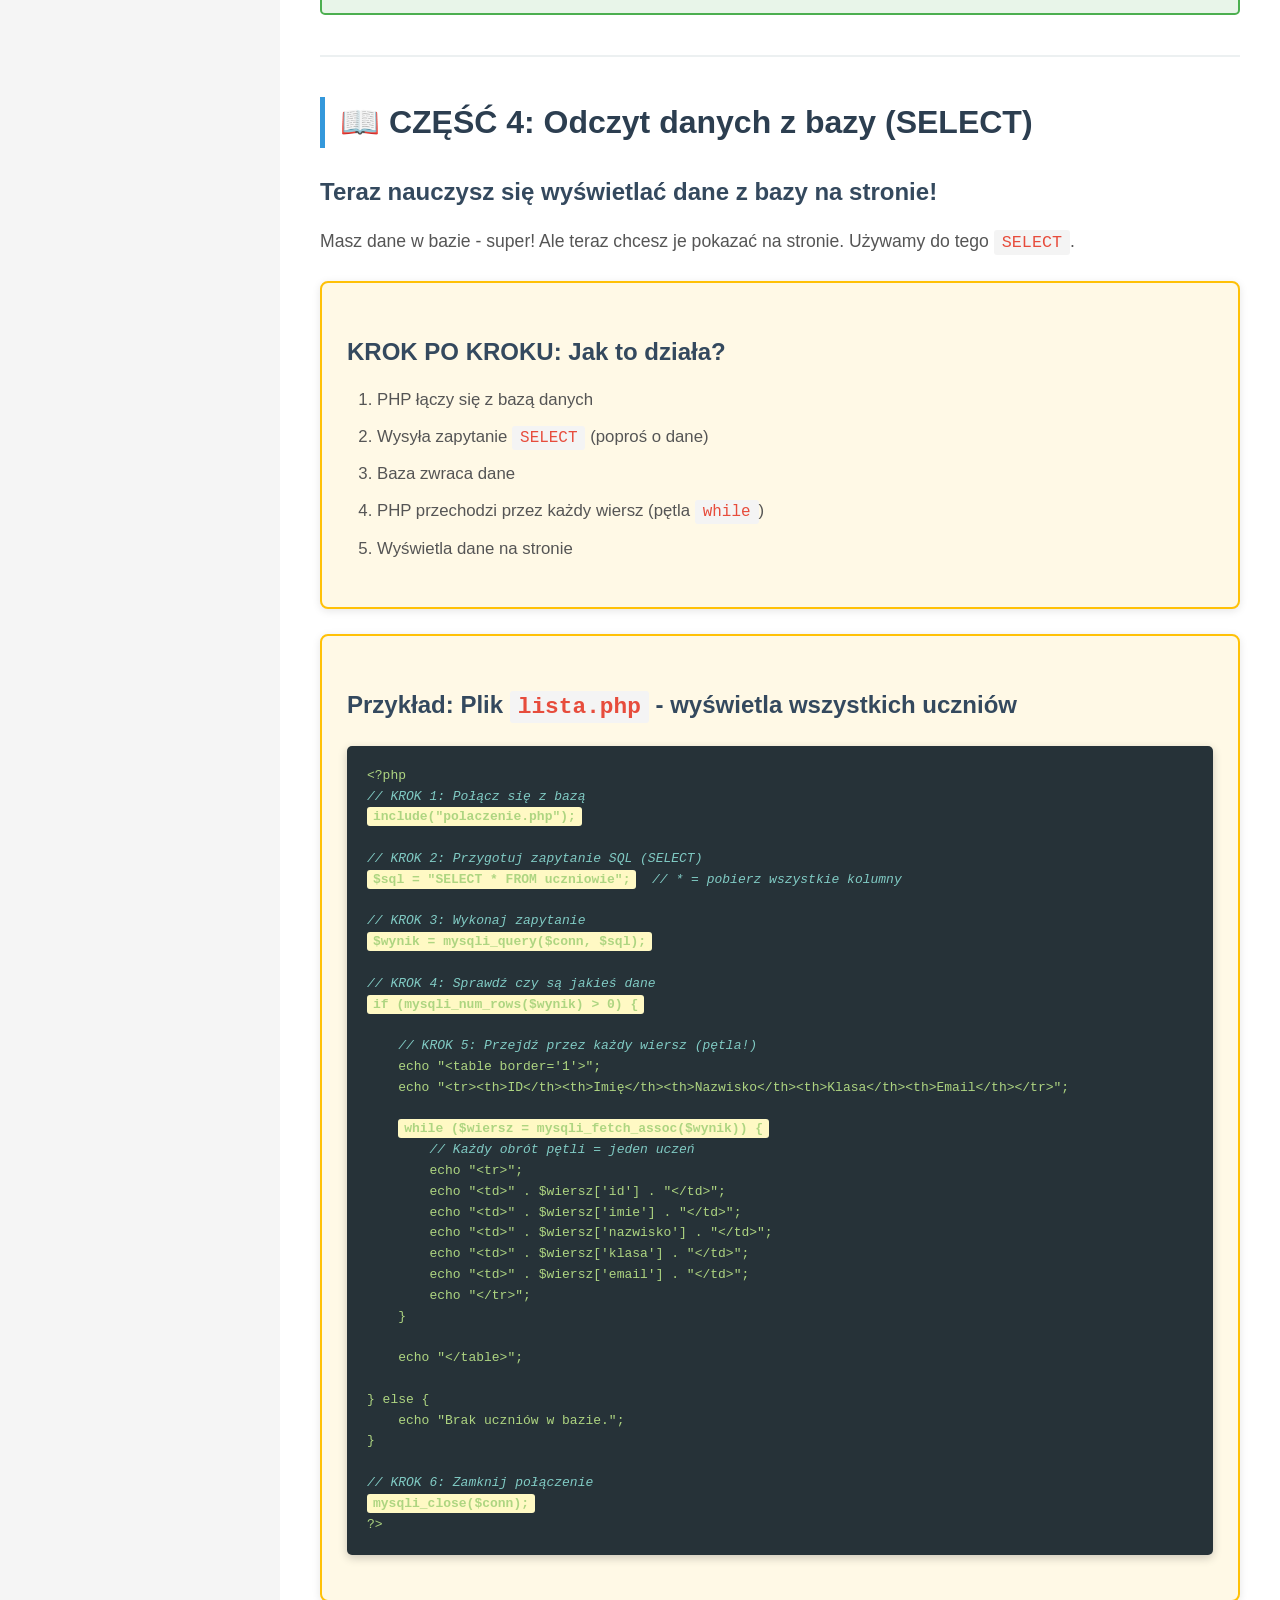
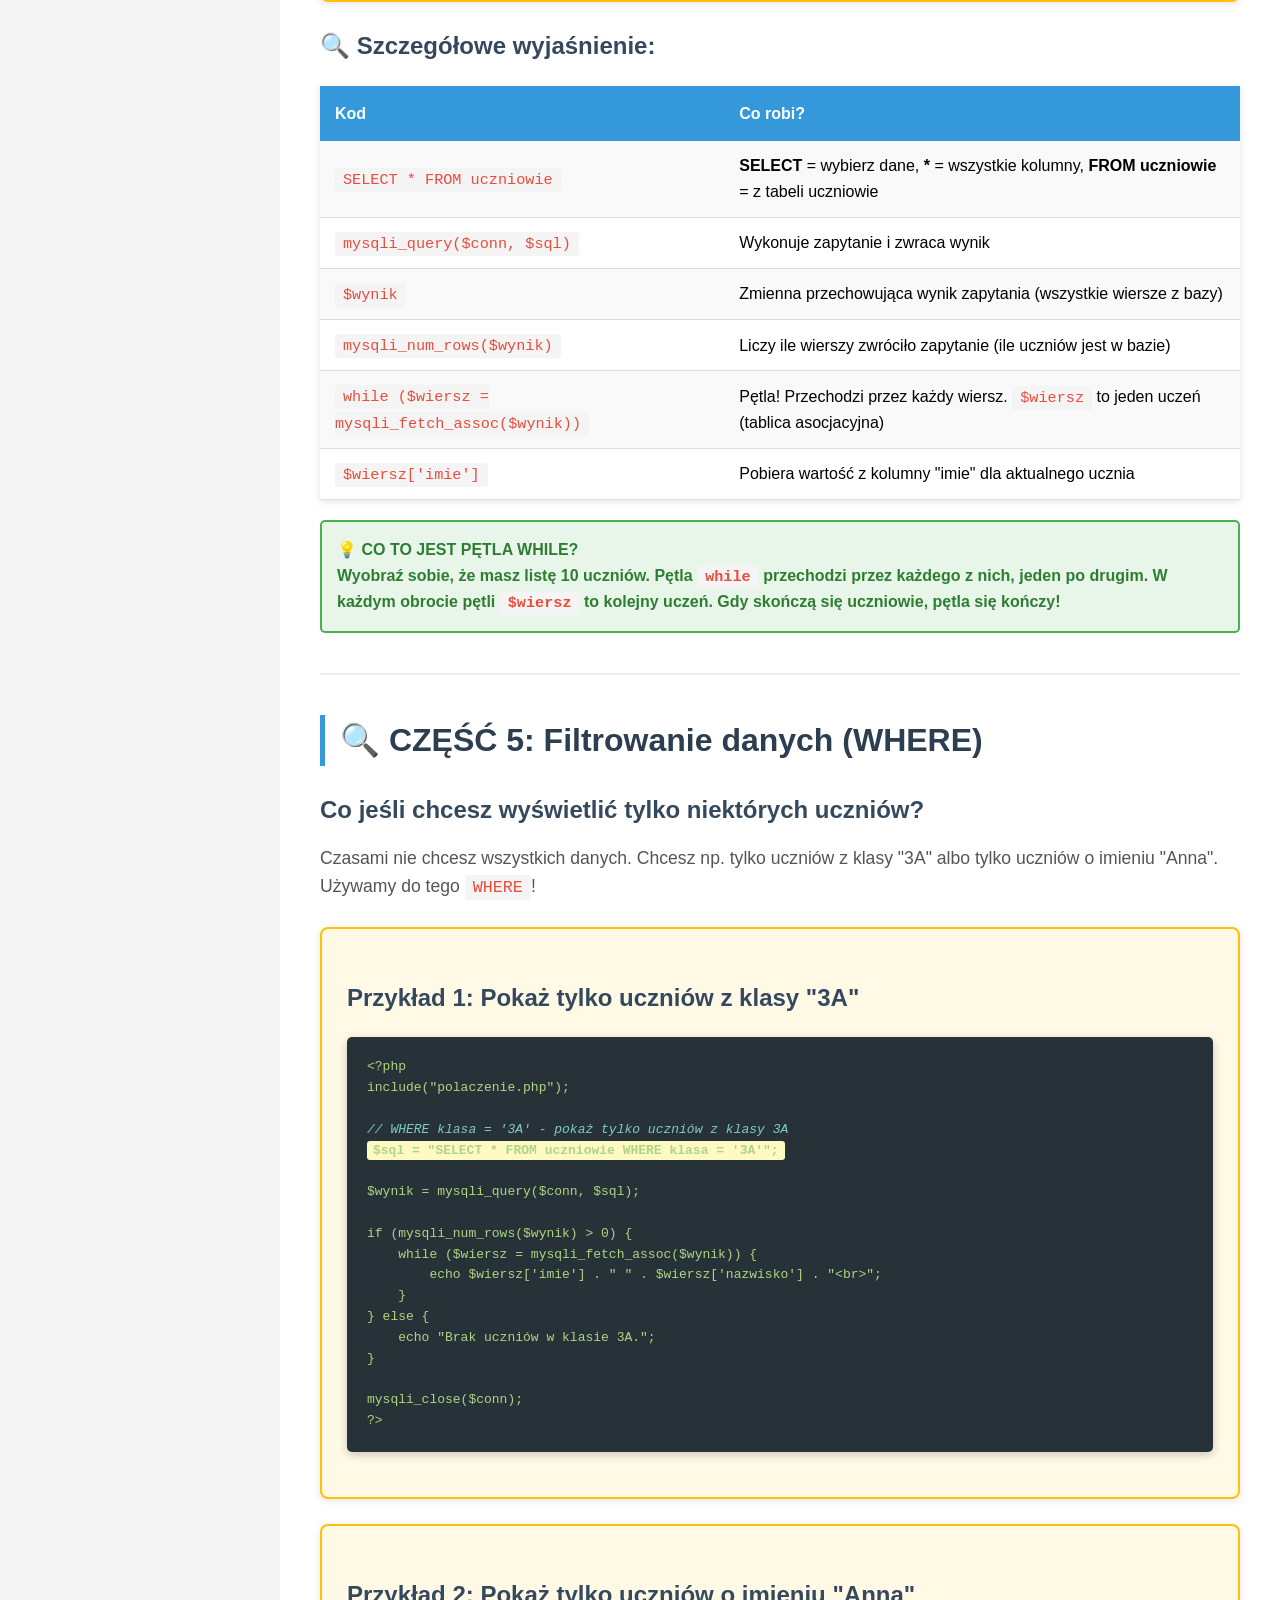
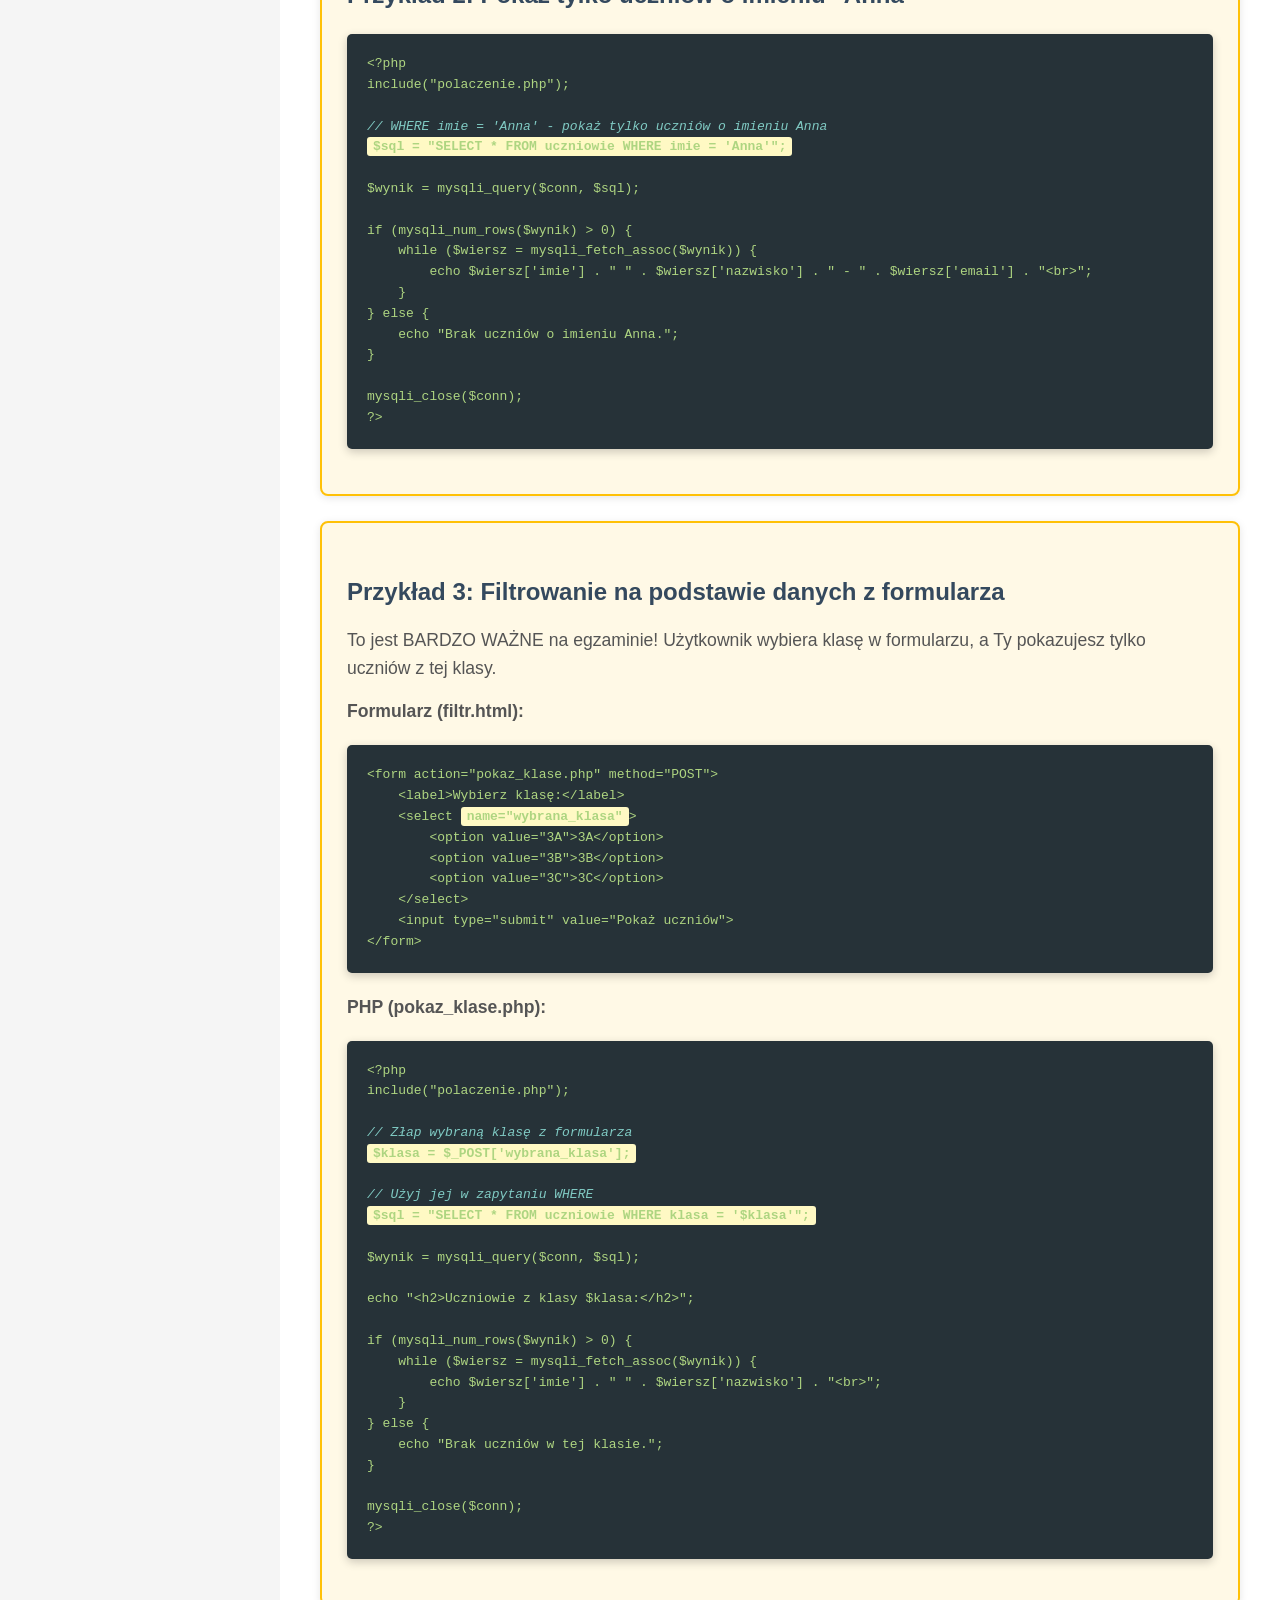
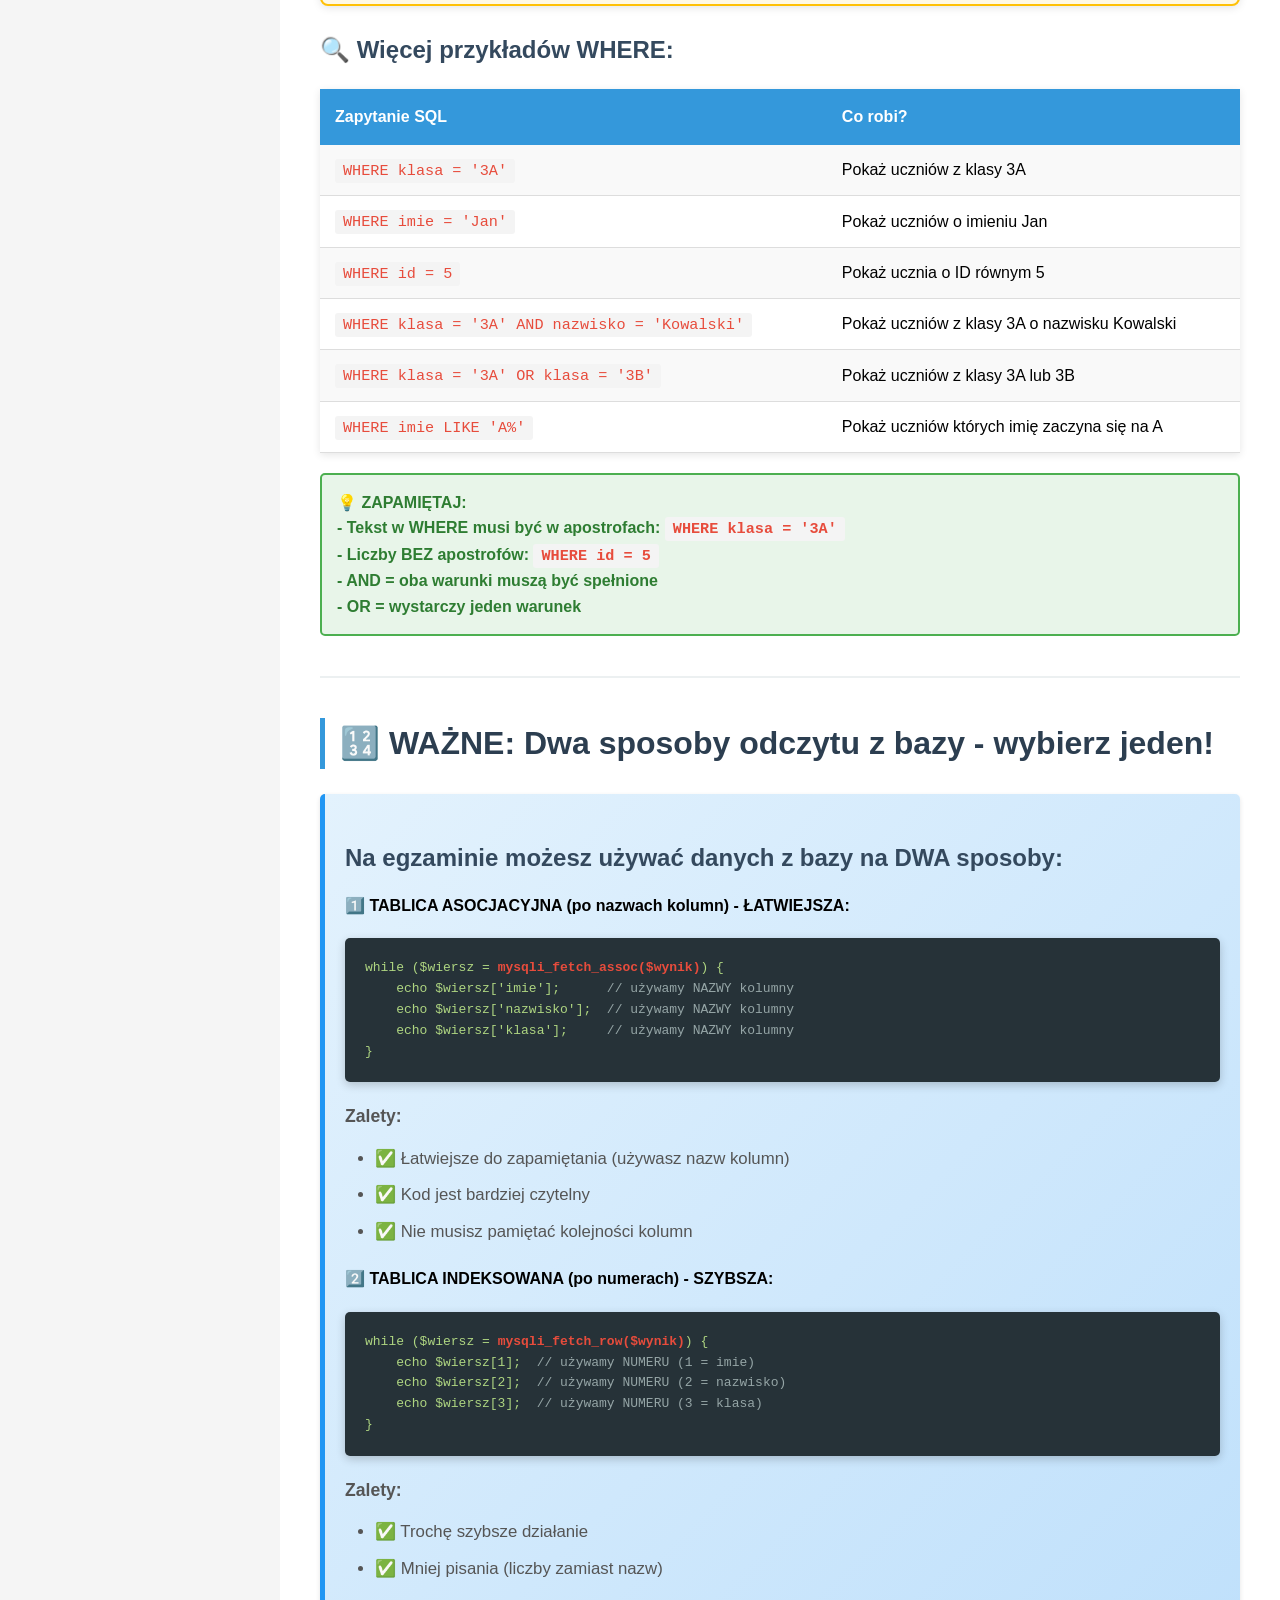
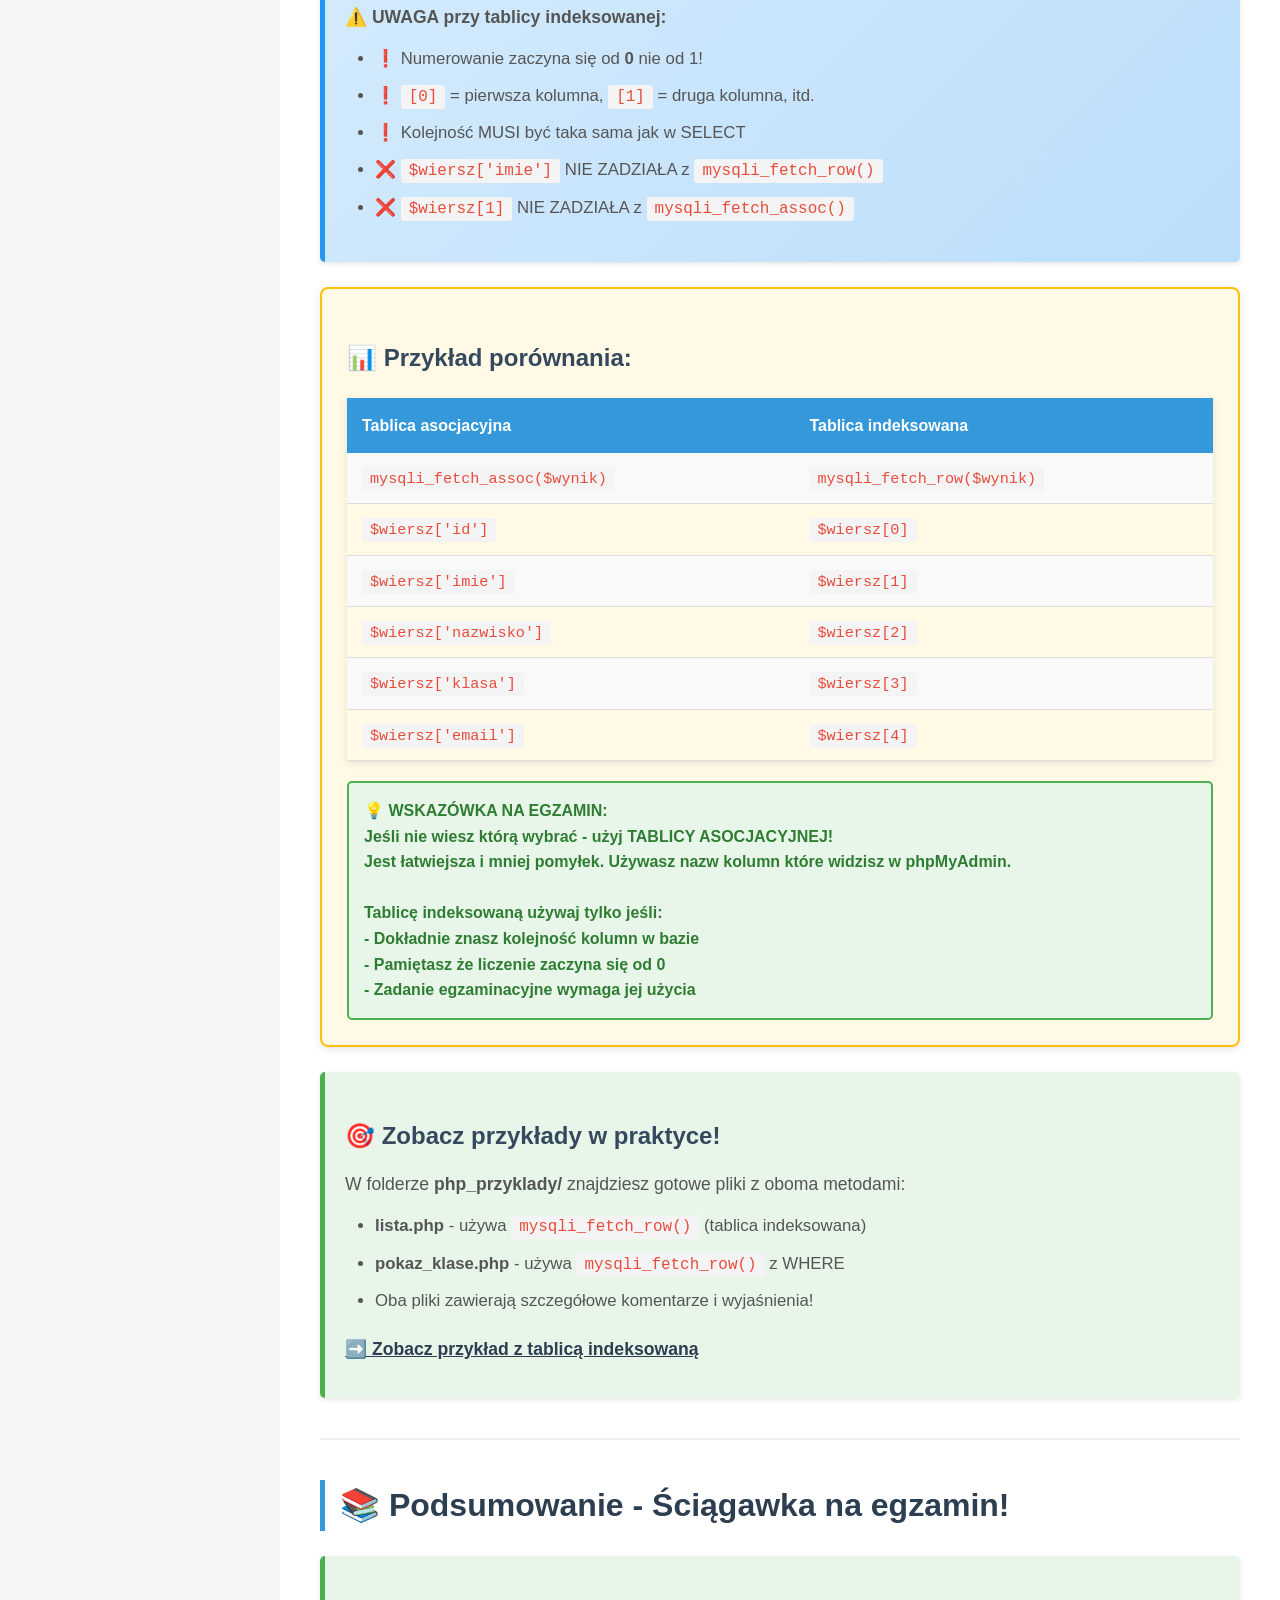
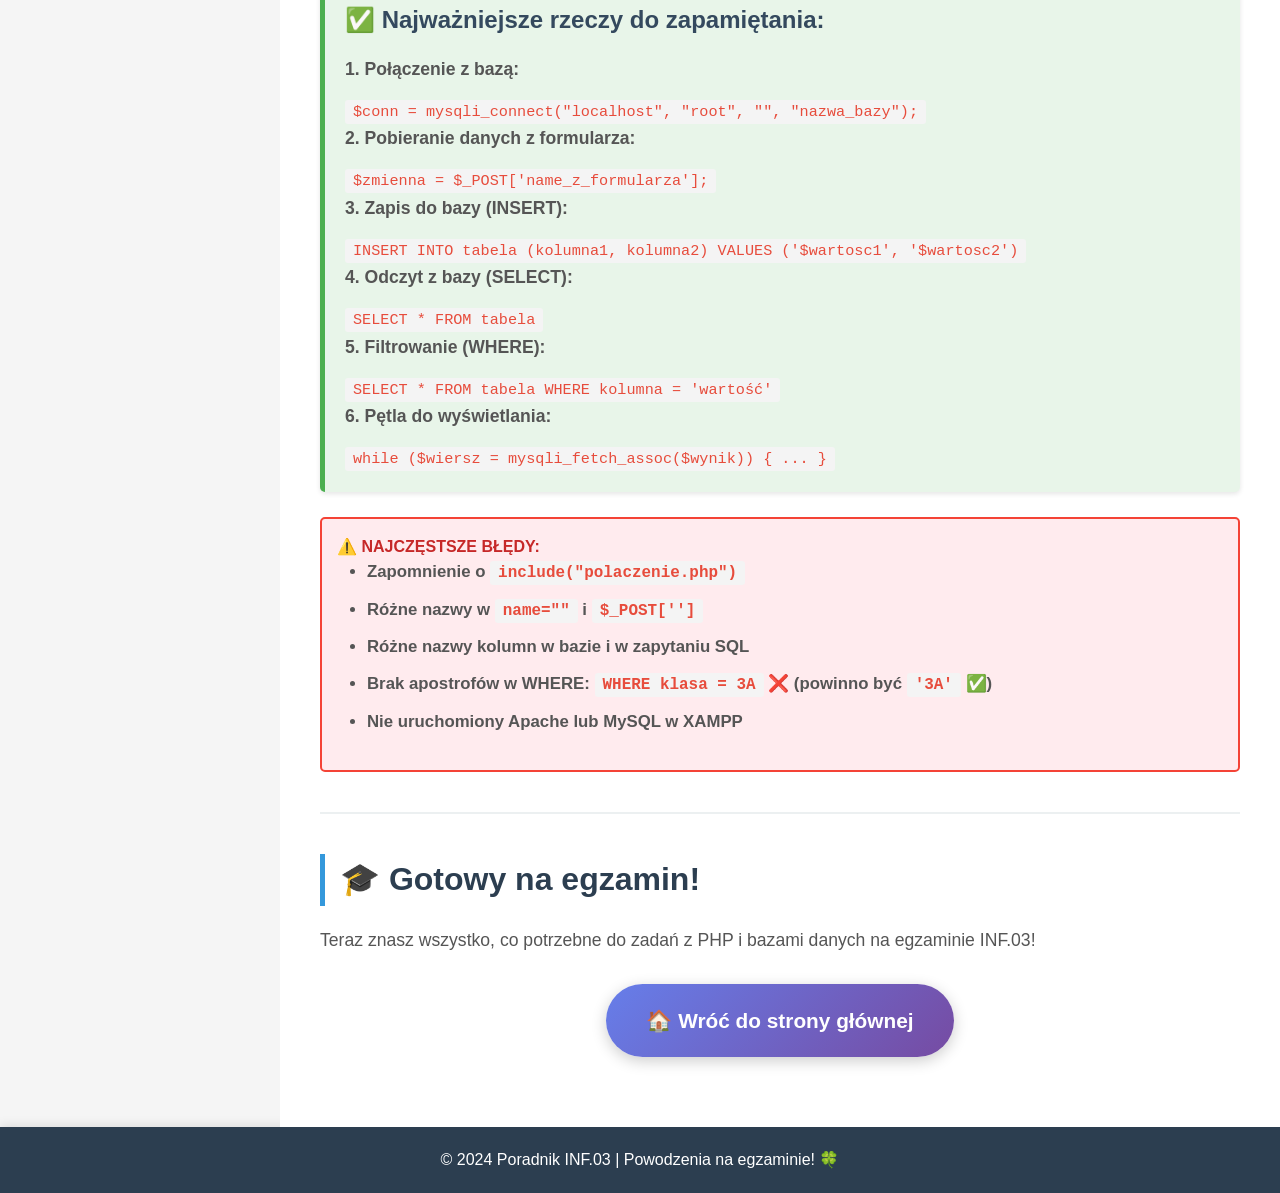
==== commit 53967c94: "Dodano kompletny interaktywny tutorial PHP dla egzaminu INF.03 Stworzono kompleksowy poradnik dla sł" ====
--- a/PHP_zapis_odczyt.html
+++ b/PHP_zapis_odczyt.html
@@ -31,6 +31,7 @@
             <li><a href="php_przyklady/formularz.html">📋 Formularz</a></li>
             <li><a href="php_przyklady/lista.php">📖 Lista uczniów</a></li>
             <li><a href="php_przyklady/filtruj.html">🔍 Filtrowanie</a></li>
+            <li><a href="php_przyklady/filtruj_jedna_strona.php">⭐ Filtrowanie (1 strona)</a></li>
         </ul>
     </div>
 
